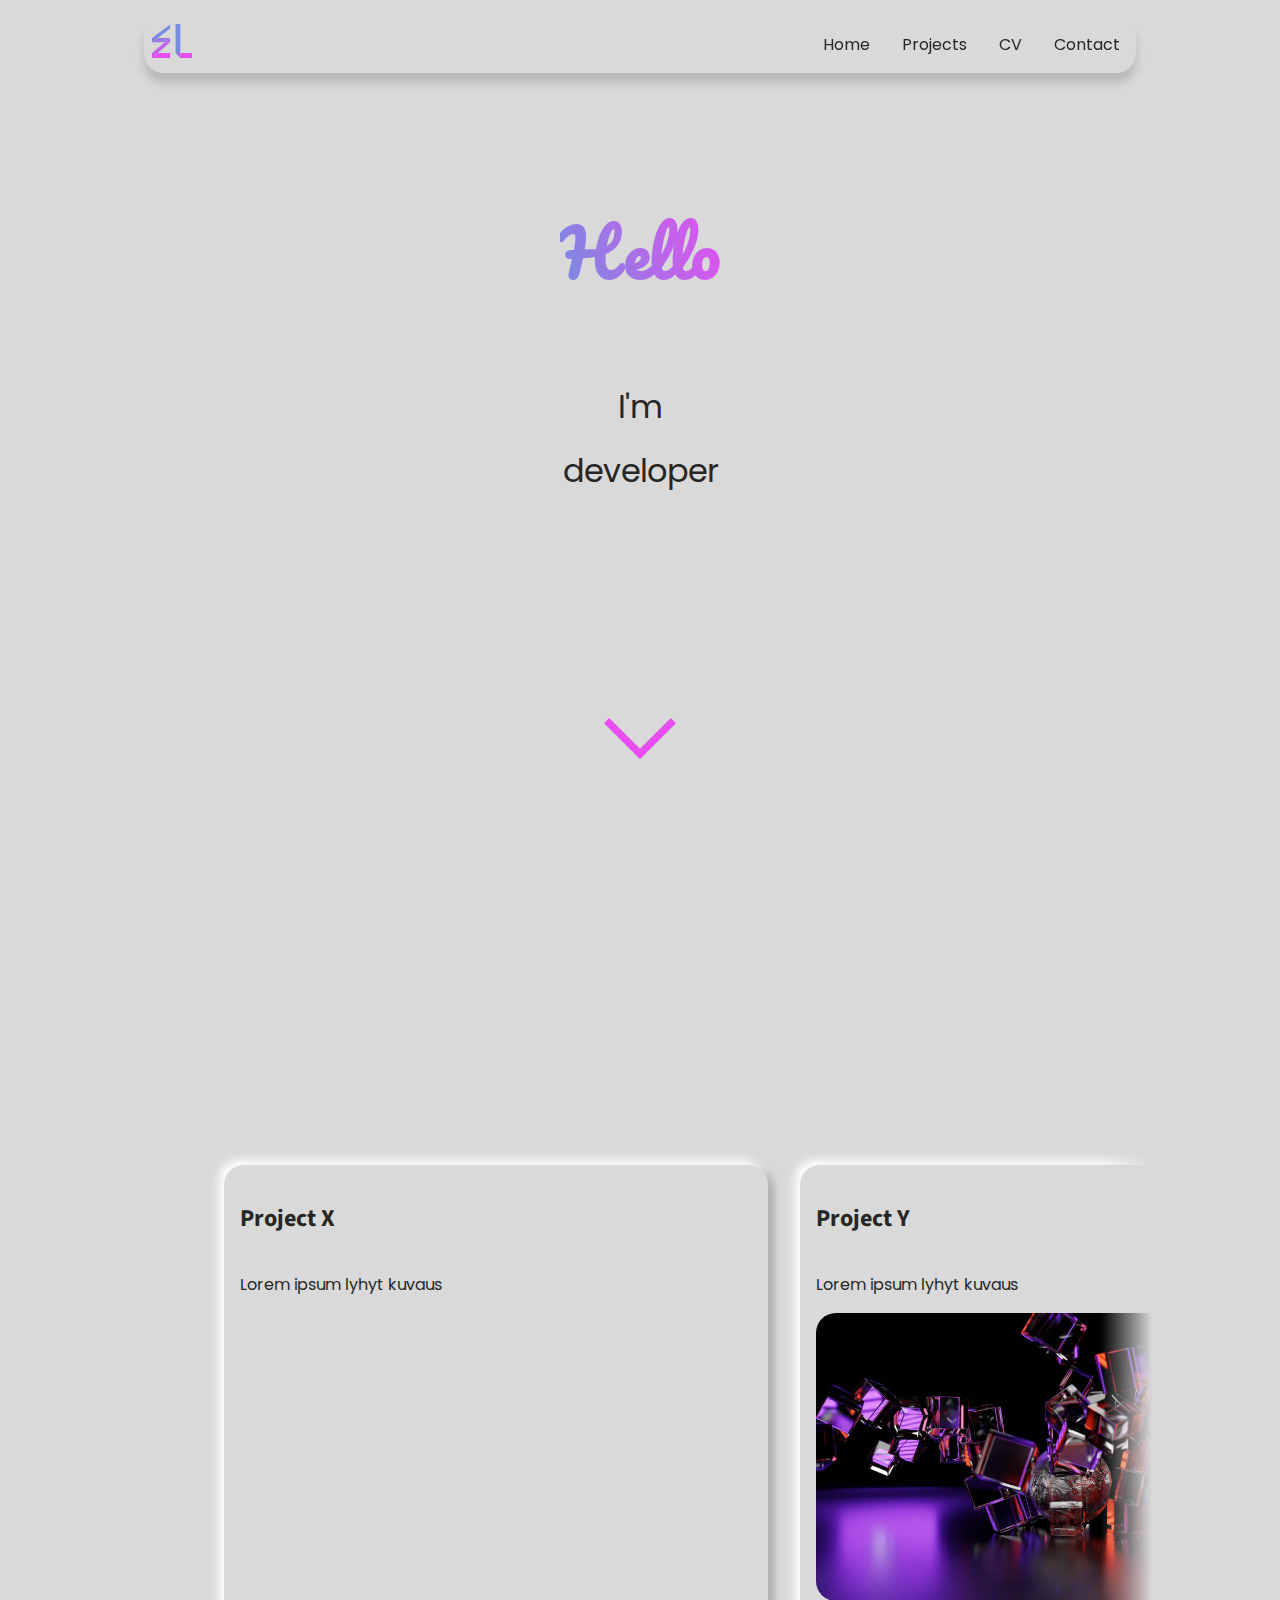
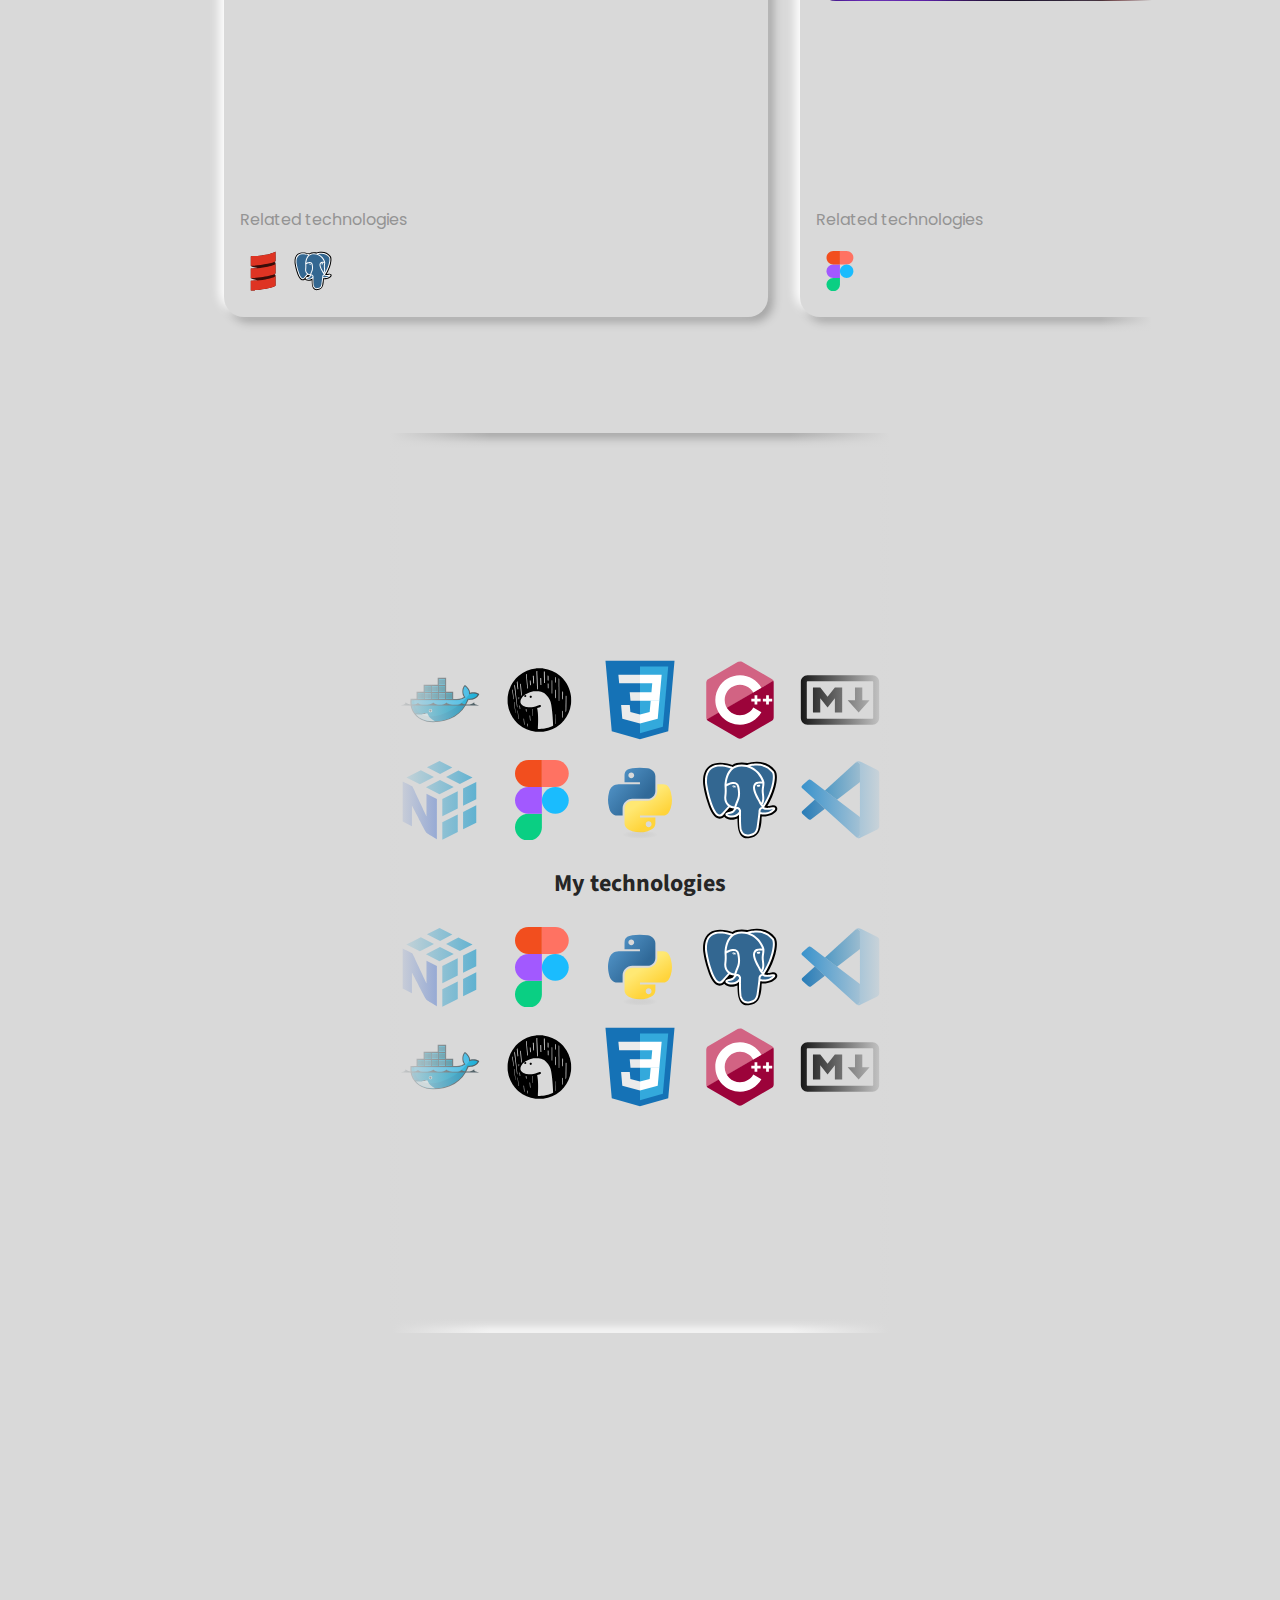
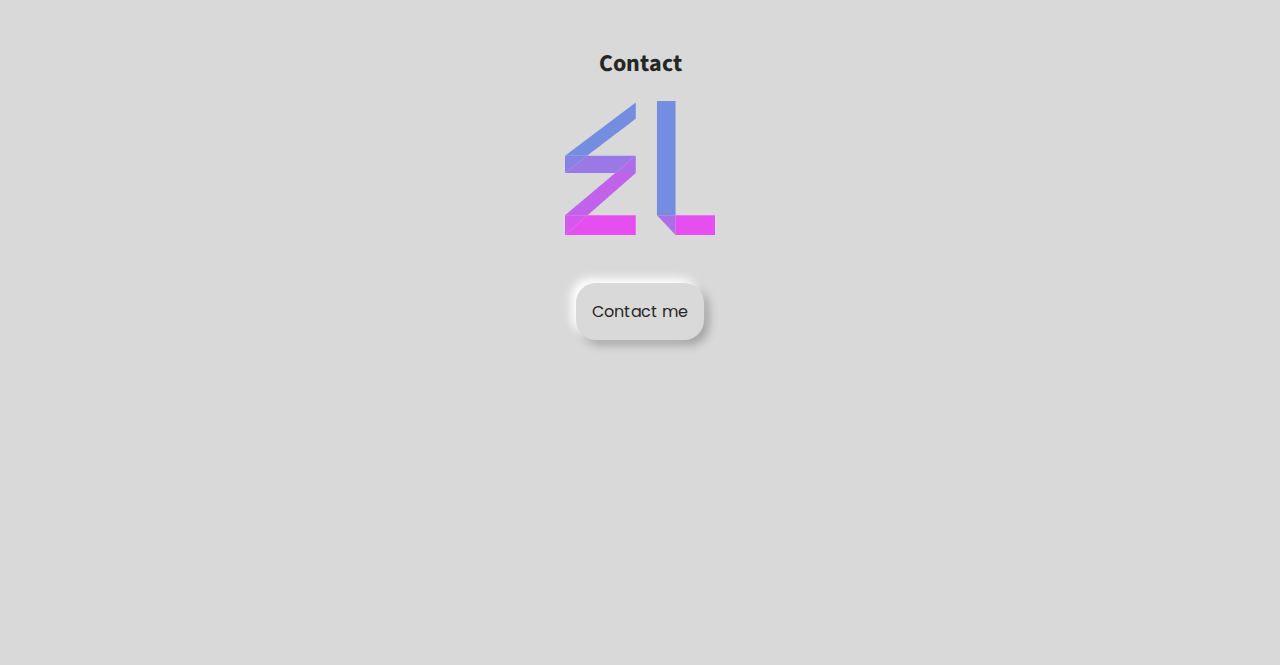
==== index.html @ 7c04a2b1 "Add files via upload" ====
<!DOCTYPE html>
<html lang="en">
<head>
    <meta charset="UTF-8">
    <meta http-equiv="X-UA-Compatible" content="IE=edge">
    <meta name="viewport" content="width=device-width, initial-scale=1.0">
    <title>Eemil Lähteenmäki</title>
    <link rel="stylesheet" href="styles/colors.css">
    <link rel="stylesheet" href="styles/main.css">
    <link rel="stylesheet" href="styles/style.css">
    <script src="index.js"></script>
</head>
<body>
    <div class="content">
        <header>
            <div class="header-items">
                <a href="index.html"><img src="assets/logo.svg" alt="logo" class="logo-small"></a>
                <button id="menu-btn" onclick="toggleMenu()"><img src="assets/hamburger.svg" alt="nav-menu"></button>
            </div>
            <nav id="menu">
                <ul class="nav-list">
                    <li class="nav-item"><a href="index.html">Home</a></li>
                    <li class="nav-item"><a href="projects.html">Projects</a></li>
                    <li class="nav-item"><a href="https://www.youtube.com/watch?v=dQw4w9WgXcQ">CV</a></li>
                    <li class="nav-item"><a href="contact.html">Contact</a></li>
                </ul>
            </nav>
        </header>
        <section class="landing-screen">
            <h1 class="script">Hello</h1>
            <p class="me">I'm</p>
            <div class="tagline-wrapper">
                <ul>
                    <li class="adjetive-list">developer</li>
                    <li class="adjetive-list">designer</li>
                    <li class="adjetive-list">coffee lover</li>
                    <li class="adjetive-list">enthusiast</li>
                    <li class="adjetive-list">roboticist</li>
                    <li class="adjetive-list">3D-artist</li>
                    <li class="adjetive-list">learner</li>
                    <li class="adjetive-list">adventurer</li>
                    <li class="adjetive-list">explorer</li>
                    <li class="adjetive-list">tinkerer</li>
                    <li class="adjetive-list">maker</li>
                    <li class="adjetive-list">thrill-seeker</li>
                    <li class="adjetive-list">programmer</li>
                    <li class="adjetive-list">kinda tired</li>
                    <li class="adjetive-list">jobless</li>
                    <li class="adjetive-list">Eemil</li>
                </ul>
            </div>
            <a href="#projects" class="scroll-hint">
                <img src="assets/scroll_hint.svg" alt="scroll">
            </a>
        </section>
        <section class="projects" id="projects">
            <div class="card-container">
                <a class="card" href="projects.html#projectX">
                    <h2 class="project-header">Project X</h2>
                    <p class="project-desc">Lorem ipsum lyhyt kuvaus</p>
                    <div class="related-tech">
                        <p>Related technologies</p>
                        <div class="tech-logos">
                            <img src="assets/technology_logos/scala-original.svg" alt="scala" class="related-tech-logo">
                            <img src="assets/technology_logos/postgresql-original.svg" alt="postgres" class="related-tech-logo">
                        </div>
                    </div>
                </a>
                <a class="card" href="projects.html#projectY">
                    <h2 class="project-header">Project Y</h2>
                    <p class="project-desc">Lorem ipsum lyhyt kuvaus</p>
                    <img src="assets/project_images/0159.webp" alt="project Y" class="project-img">
                    <div class="related-tech">
                        <p>Related technologies</p>
                        <div class="tech-logos">
                            <img src="assets/technology_logos/figma-original.svg" alt="figma" class="related-tech-logo">
                        </div>
                    </div>
                </a>
                <div class="project-link-container">
                    <a href="projects.html" class="project-link">
                        <p>See all my projects</p>
                        <img src="assets/scroll_hint.svg" alt="scroll" id="projects-arrow">
                    </a>
                </div>
            </div>
        </section>
        <section class="technologies">
                <div class="logo-row odd">
                    <img src="assets/technology_logos/typescript-original.svg" alt="typescript" class="logo">
                    <img src="assets/technology_logos/c-original.svg" alt="c" class="logo">
                    <img src="assets/technology_logos/scala-original.svg" alt="scala" class="logo">
                    <img src="assets/technology_logos/blender-original.svg" alt="blender 3d" class="logo">
                    <img src="assets/technology_logos/nodejs-original.svg" alt="nodejs" class="logo">
    
                    <img src="assets/technology_logos/docker-original.svg" alt="docker" class="logo">
                    <img src="assets/technology_logos/denojs-original.svg" alt="deno" class="logo">
                    <img src="assets/technology_logos/css3-original.svg" alt="css" class="logo">
                    <img src="assets/technology_logos/cplusplus-original.svg" alt="c++" class="logo">
                    <img src="assets/technology_logos/markdown-original.svg" alt="markdown" class="logo">
    
                    <img src="assets/technology_logos/typescript-original.svg" alt="typescript" class="logo">
                    <img src="assets/technology_logos/c-original.svg" alt="c" class="logo">
                    <img src="assets/technology_logos/scala-original.svg" alt="scala" class="logo">
                    <img src="assets/technology_logos/blender-original.svg" alt="blender 3d" class="logo">
                    <img src="assets/technology_logos/nodejs-original.svg" alt="nodejs" class="logo">
    
                    <img src="assets/technology_logos/docker-original.svg" alt="docker" class="logo">
                    <img src="assets/technology_logos/denojs-original.svg" alt="deno" class="logo">
                    <img src="assets/technology_logos/css3-original.svg" alt="css" class="logo">
                    <img src="assets/technology_logos/cplusplus-original.svg" alt="c++" class="logo">
                    <img src="assets/technology_logos/markdown-original.svg" alt="markdown" class="logo">
                </div>
                <div class="logo-row even">
                    <img src="assets/technology_logos/numpy-original.svg" alt="numpy" class="logo">
                    <img src="assets/technology_logos/figma-original.svg" alt="figma" class="logo">
                    <img src="assets/technology_logos/python-original.svg" alt="python" class="logo">
                    <img src="assets/technology_logos/postgresql-original.svg" alt="postgres" class="logo">
                    <img src="assets/technology_logos/vscode-original.svg" alt="postgres" class="logo">
    
                    <img src="assets/technology_logos/magento-original.svg" alt="magento" class="logo">
                    <img src="assets/technology_logos/javascript-original.svg" alt="javascript" class="logo">
                    <img src="assets/technology_logos/intellij-original.svg" alt="intellij" class="logo">
                    <img src="assets/technology_logos/html5-original.svg" alt="html5" class="logo">
                    <img src="assets/technology_logos/github-original.svg" alt="github" class="logo">
    
                    <img src="assets/technology_logos/numpy-original.svg" alt="numpy" class="logo">
                    <img src="assets/technology_logos/figma-original.svg" alt="figma" class="logo">
                    <img src="assets/technology_logos/python-original.svg" alt="python" class="logo">
                    <img src="assets/technology_logos/postgresql-original.svg" alt="postgres" class="logo">
                    <img src="assets/technology_logos/vscode-original.svg" alt="postgres" class="logo">
                </div>
                <h2 class="my-tech">My technologies</h2>
                <div class="logo-row odd">
                    <img src="assets/technology_logos/magento-original.svg" alt="magento" class="logo">
                    <img src="assets/technology_logos/javascript-original.svg" alt="javascript" class="logo">
                    <img src="assets/technology_logos/intellij-original.svg" alt="intellij" class="logo">
                    <img src="assets/technology_logos/html5-original.svg" alt="html5" class="logo">
                    <img src="assets/technology_logos/github-original.svg" alt="github" class="logo">
    
                    <img src="assets/technology_logos/numpy-original.svg" alt="numpy" class="logo">
                    <img src="assets/technology_logos/figma-original.svg" alt="figma" class="logo">
                    <img src="assets/technology_logos/python-original.svg" alt="python" class="logo">
                    <img src="assets/technology_logos/postgresql-original.svg" alt="postgres" class="logo">
                    <img src="assets/technology_logos/vscode-original.svg" alt="postgres" class="logo">
    
                    <img src="assets/technology_logos/magento-original.svg" alt="magento" class="logo">
                    <img src="assets/technology_logos/javascript-original.svg" alt="javascript" class="logo">
                    <img src="assets/technology_logos/intellij-original.svg" alt="intellij" class="logo">
                    <img src="assets/technology_logos/html5-original.svg" alt="html5" class="logo">
                    <img src="assets/technology_logos/github-original.svg" alt="github" class="logo">
    
                    <img src="assets/technology_logos/numpy-original.svg" alt="numpy" class="logo">
                    <img src="assets/technology_logos/figma-original.svg" alt="figma" class="logo">
                    <img src="assets/technology_logos/python-original.svg" alt="python" class="logo">
                    <img src="assets/technology_logos/postgresql-original.svg" alt="postgres" class="logo">
                    <img src="assets/technology_logos/vscode-original.svg" alt="postgres" class="logo">
                </div>
                <div class="logo-row even">
                    <img src="assets/technology_logos/docker-original.svg" alt="docker" class="logo">
                    <img src="assets/technology_logos/denojs-original.svg" alt="deno" class="logo">
                    <img src="assets/technology_logos/css3-original.svg" alt="css" class="logo">
                    <img src="assets/technology_logos/cplusplus-original.svg" alt="c++" class="logo">
                    <img src="assets/technology_logos/markdown-original.svg" alt="markdown" class="logo">
    
                    <img src="assets/technology_logos/typescript-original.svg" alt="typescript" class="logo">
                    <img src="assets/technology_logos/c-original.svg" alt="c" class="logo">
                    <img src="assets/technology_logos/scala-original.svg" alt="scala" class="logo">
                    <img src="assets/technology_logos/blender-original.svg" alt="blender 3d" class="logo">
                    <img src="assets/technology_logos/nodejs-original.svg" alt="nodejs" class="logo">
                    
                    <img src="assets/technology_logos/docker-original.svg" alt="docker" class="logo">
                    <img src="assets/technology_logos/denojs-original.svg" alt="deno" class="logo">
                    <img src="assets/technology_logos/css3-original.svg" alt="css" class="logo">
                    <img src="assets/technology_logos/cplusplus-original.svg" alt="c++" class="logo">
                    <img src="assets/technology_logos/markdown-original.svg" alt="markdown" class="logo">
                </div>
        </section>
        <section class="contact">
            <h2>Contact</h2>
            <svg fill="none" xmlns="http://www.w3.org/2000/svg" class="logo-large">
                <g id="e_letter">
                    <g id="logo_group_1">
                        <path d="M70.7682 1.5642L0 54.7471H22.2049C45.758 36.6368 70.7682 17.7276 70.7682 17.7276V1.5642Z" fill="#758DE1"/>
                        <path d="M0 54.7471V71.9533C6.57244 66.8032 14.3067 60.82 22.2049 54.7471H0Z" fill="#8782E3"/>
                    </g>
                    <g id="logo_group_2">
                        <path d="M22.2049 54.7471C14.3067 60.82 6.57244 66.8032 0 71.9533H50.2827L70.7682 54.7471H22.2049Z" fill="#9A78E5"/>
                        <path d="M70.7682 71.9533V54.7471L50.2827 71.9533H70.7682Z" fill="#AD6DE8"/>
                    </g>
                    <g id="logo_group_3">
                        <path d="M70.7682 71.9533H50.2827L0 114.187H22.5983L70.7682 71.9533Z" fill="#C063EA"/>
                        <path d="M0 114.187V134L22.5983 114.187H0Z" fill="#D358EC"/>
                    </g>
                    <g id="logo_group_4">
                        <path d="M0 134H70.7682V114.187H22.5983L0 134Z" fill="#E64EEF"/>
                    </g>
                </g>
                <g id="l_letter">
                    <g id="logo_group_5">
                        <path d="M91.947 0V114.187H110.543V0H91.947Z" fill="#758DE1"/>
                    </g>
                    <g id="logo_group_6">
                        <path d="M156 134V114.187H110.543V134H156Z" fill="#E64EEF"/>
                        <path d="M110.543 114.187H91.947L110.543 134V114.187Z" fill="#AD6DE8"/>
                    </g>
                </g>
            </svg>                
            <a href="contact.html" class="contact-btn">Contact me</a>
        </section>
    </div>
</body>
</html>
---- styles/colors.css ----
:root {
    --background-color: #d9d9d9;
    --text-color: #262626;
    --highlight-color: #eee;
    --gray: #949494;
    --primary-color: #e64eef;
    --secondary-color: #758de1;
    --border-radius: 20px;
    --img-brightness: 100%;
    --light-shadow: rgba(255, 255, 255, 1);
    --dark-shadow: rgba(0, 0, 0, 0.25);
}

@media (prefers-color-scheme: dark) {
    :root {
        --background-color: #262626;
        --text-color: #d9d9d9;
        --highlight-color: #232323;
        --gray: #4b4b4b;
        --img-brightness: 80%;
        --light-shadow: rgba(71, 71, 71, 0.25);
    }
}
---- styles/main.css ----
@import url('https://fonts.googleapis.com/css2?family=Pacifico&family=Poppins&family=Source+Sans+3&display=swap');
/* @import url(styles/colors.css); */

html {
    scroll-behavior: smooth;
    font-family: 'Poppins', sans-serif;
}

body {
    background-color: var(--background-color);
    color: var(--text-color);
    font-size: 16px;
    overflow-x: hidden;
    margin: 0;
    box-sizing: border-box;
}

h1, h2 {
    font-family: 'Source Sans 3', sans-serif;
}

a {
    text-decoration: none;
    color: var(--text-color);
}

header ul {
    list-style: none;
}

header {
    background-color: var(--background-color);
    position: sticky;
    top: 1rem;
    margin: 1rem;
    z-index: 2;
    border-radius: var(--border-radius);
    box-shadow: 0px 10px 10px 0px rgb(0, 0, 0, 0.15);
}

.header-items {
    display: flex;
    flex-direction: row;
    justify-content: space-between;
    padding: 0.5rem;
    margin: 0;
}

.nav-list {
    text-align: right;
    padding: 2rem;
}

.nav-item {
    margin: 1rem;
    color: var(--text-color);
}
.nav-item a {
    position: relative;
}

.nav-item a::after {
    content: '';
    width: 0;
    background-color: var(--text-color);
    height: 2px;
    position: absolute;
    bottom: 0;
    left: 50%;
    transition: all 0.2s ease;
}

.nav-item a:hover::after {
    width: 100%;
    left: 0;
}

nav {
    display: none;
}

.visible {
    display: block;
}

button {
    background-color: var(--bg-color);
    border: none;
}

.logo-small {
    width: 40px;
}

.card-container {
    display: flex;
    padding: 1rem;
}

.card {
    margin: 1rem;
    padding: 1rem;
    display: flex;
    flex-direction: column;
    border-radius: var(--border-radius);
    background-color: var(--background-color);
    box-shadow: -5px -5px 10px var(--light-shadow), 5px 5px 10px var(--dark-shadow);
    transition: all 0.5s ease;
}

.card:hover {
    transform: scale(1.05);
}

@media only screen and (min-width: 800px) {
    .content {
        width: 80%;
        margin: auto;
    }
    
    #menu-btn {
        display: none;
    }

    nav {
        display: block;
        margin-left: auto;
    }

    .nav-list {
        display: flex;
        margin: 0;
        padding: 0;
    }

    header {
        display: flex;
    }
}
---- styles/style.css ----
@import url(styles/main.css);

:root {
    --skills-text-height: calc(100% / 16);
    --skills-text-size: 2rem;
}

.content {
    position: relative;
}

section {
    margin: 1rem 0 1rem 0;
    min-height: 100vh;
}

.landing-screen {
    display: flex;
    flex-direction: column;
    align-items: center;
    margin: 5rem 0 4rem 0;
    text-align: center;
}

.script {
    font-size: 4rem;
    font-family: 'Pacifico', sans-serif;
    background: linear-gradient(
        245.05deg,
        var(--primary-color) 2.97%,
        var(--secondary-color) 97.45%
    );
    -webkit-background-clip: text;
    -webkit-text-fill-color: transparent;
    background-clip: text;
}

.tagline-wrapper {
    position: relative;
}

.me {
    font-size: var(--skills-text-size);
    margin-bottom: 0;
}
  
.tagline-wrapper ul {
    position: absolute;
    top: 0;
    left: 50%;
    transform: translateX(-50%);
    padding: 0;
    list-style: none;
    clip-path: polygon(0 0, 100% 0, 100% 6.25%, 0 6.25%);
    animation: skills 3s ease 2s forwards;
}
  
.tagline-wrapper ul li {
    font-size: var(--skills-text-size);
}
  

/* will probably break if you change the variables despite my best efforts :( */
@keyframes skills {
    0% {
        top: 0;
        clip-path: polygon(0 0, 100% 0, 100% var(--skills-text-height), 0 var(--skills-text-height));
    }
    100% {
        top: calc(var(--skills-text-size) * -22.65);
        clip-path: polygon(0 calc(100% - var(--skills-text-height)), 100% calc(100% - var(--skills-text-height)), 100% 100%, 0 100%);
    }
}
  
.scroll-hint {
    margin: auto;
    width: 6rem;
}

.card-container {
    align-items: center;
    overflow-x: scroll;
}

.card-container::-webkit-scrollbar {
    display: none;
}

.card {
    min-height: 60vh;
    min-width: 60vw;
}

.project-img {
    width: 100%;
    border-radius: var(--border-radius);
}

.related-tech-logo {
    width: 40px;
    margin: 3px;
    filter: brightness(var(--img-brightness));
}

.related-tech {
    margin-top: auto;
    color: var(--gray);
}

.project-link {
    background-color: var(--background-color);
    position: relative;
    margin: 1rem;
    padding: 3rem;
    border-radius: 50%;
    display: flex;
    text-align: center;
    align-items: center;
    width: 6rem;
    height: 6rem;
    transition: all 0.5s ease;
}

.project-link::before, .project-link::after {
    content: '';
    position: absolute;
    z-index: 1;
    top: 0;
    left: 0;
    width: 100%;
    height: 100%;
    border-radius: 50%;
    box-shadow: -5px -5px 10px var(--light-shadow), 5px 5px 10px var(--dark-shadow);
    opacity: 1;
    transition: opacity 0.5s ease; 
}

.project-link::after {
    box-shadow: inset -5px -5px 10px var(--light-shadow), inset 5px 5px 10px var(--dark-shadow);
    opacity: 0;
}

.project-link:hover {
    transform: scale(0.95);
}

.project-link:hover::after {
    opacity: 1;
}

.project-link:hover::before {
    opacity: 0;
}

#projects-arrow {
    width: 70px;
    transform: rotate(-90deg);
}

.logo {
    width: 5rem;
    margin: 10px;
    filter: brightness(var(--img-brightness)), drop-shadow(5px 5px 10px rgba(0, 0, 0, 0.25));
}

.logo-row {
    display: flex;
}

.logo-row.even {
    animation: logos_even 120s linear infinite;
}

.logo-row.odd {
    animation: logos_odd 120s linear infinite;
}

@keyframes logos_even {
    from { transform: translateX(0); }
    to { transform: translateX(67%); }
}

@keyframes logos_odd {
    from { transform: translateX(12.5%); }
    to { transform: translateX(62.5%); }
}

@media (prefers-reduced-motion: reduce) {
    .logo-row {
      animation-play-state: paused;
    }
}


.technologies {
    box-shadow: inset 0px 5px 10px var(--dark-shadow), inset 0px -5px 10px var(--light-shadow);
    display: flex;
    flex-direction: column;
    align-items: flex-end;
    justify-content: center;
    position: relative;
    max-width: 500px;
    overflow-x: hidden;
    margin: auto;
}

.technologies::after, .content::after {
    content: '';
    position: absolute;
    top: 0;
    left: 0;
    width: 100%;
    height: 100%;
    z-index: 1;
    pointer-events: none;
    background: linear-gradient(90deg, var(--background-color) 0%, rgba(0, 0, 0 ,0) 5%, rgba(0, 0, 0, 0) 95%, var(--background-color) 100%);
}

.technologies::after {
    background: linear-gradient(90deg, var(--background-color) 0%, rgba(0, 0, 0 ,0) 20%, rgba(0, 0, 0, 0) 80%, var(--background-color) 100%);
}

.technologies h2 {
    margin: 1rem auto;
}

.contact {
    display: flex;
    flex-direction: column;
    align-items: center;
    justify-content: center;
}

.contact-btn {
    background-color: var(--background-color);
    padding: 1rem;
    margin: 2rem;
    border-radius: var(--border-radius);
    position: relative;
    transition: all 0.5s ease;
}

.contact-btn::before, .contact-btn::after {
    content: '';
    z-index: 1;
    position: absolute;
    top: 0;
    left: 0;
    width: 100%;
    height: 100%;
    opacity: 1;
    border-radius: var(--border-radius);
    box-shadow: -5px -5px 10px var(--light-shadow), 5px 5px 10px var(--dark-shadow);
    transition: opacity 0.5s ease;
}

.contact-btn::after {
    opacity: 0;
    box-shadow: inset -5px -5px 10px var(--light-shadow), inset 5px 5px 10px var(--dark-shadow);
}

.contact-btn:hover::before {
    opacity: 0;
}

.contact-btn:hover::after {
    opacity: 1;
}

.contact-btn:hover {
    transform: scale(0.95);
}


.logo-large {
    width: 150px;
    height: auto;
}

svg g {
    transform-origin: center;
    transition: all 0.5s ease;
}

.logo-large:hover #logo_group_1 {
    transform: rotate(10deg);
}

.logo-large:hover #logo_group_2 {
    transform: rotate(-5deg) translateY(-5%);
}

.logo-large:hover #logo_group_3 {
    transform: rotate(-45deg) translateY(-5%);
}

.logo-large:hover #logo_group_4 {
    transform: rotate(45deg) translateX(15%);
}

.logo-large:hover #logo_group_5 {
    transform: rotate(-5deg) translateX(10%);
}

.logo-large:hover #logo_group_6 {
    transform: rotate(10deg);
}

@media only screen and (min-width: 460px) {
    .card {
        min-height: 80vh;
        min-width: 40vw;
    }
}

@media only screen and (min-width: 800px) {
    .card-container {
        padding: 2rem 5rem 2rem 5rem;
    }
}
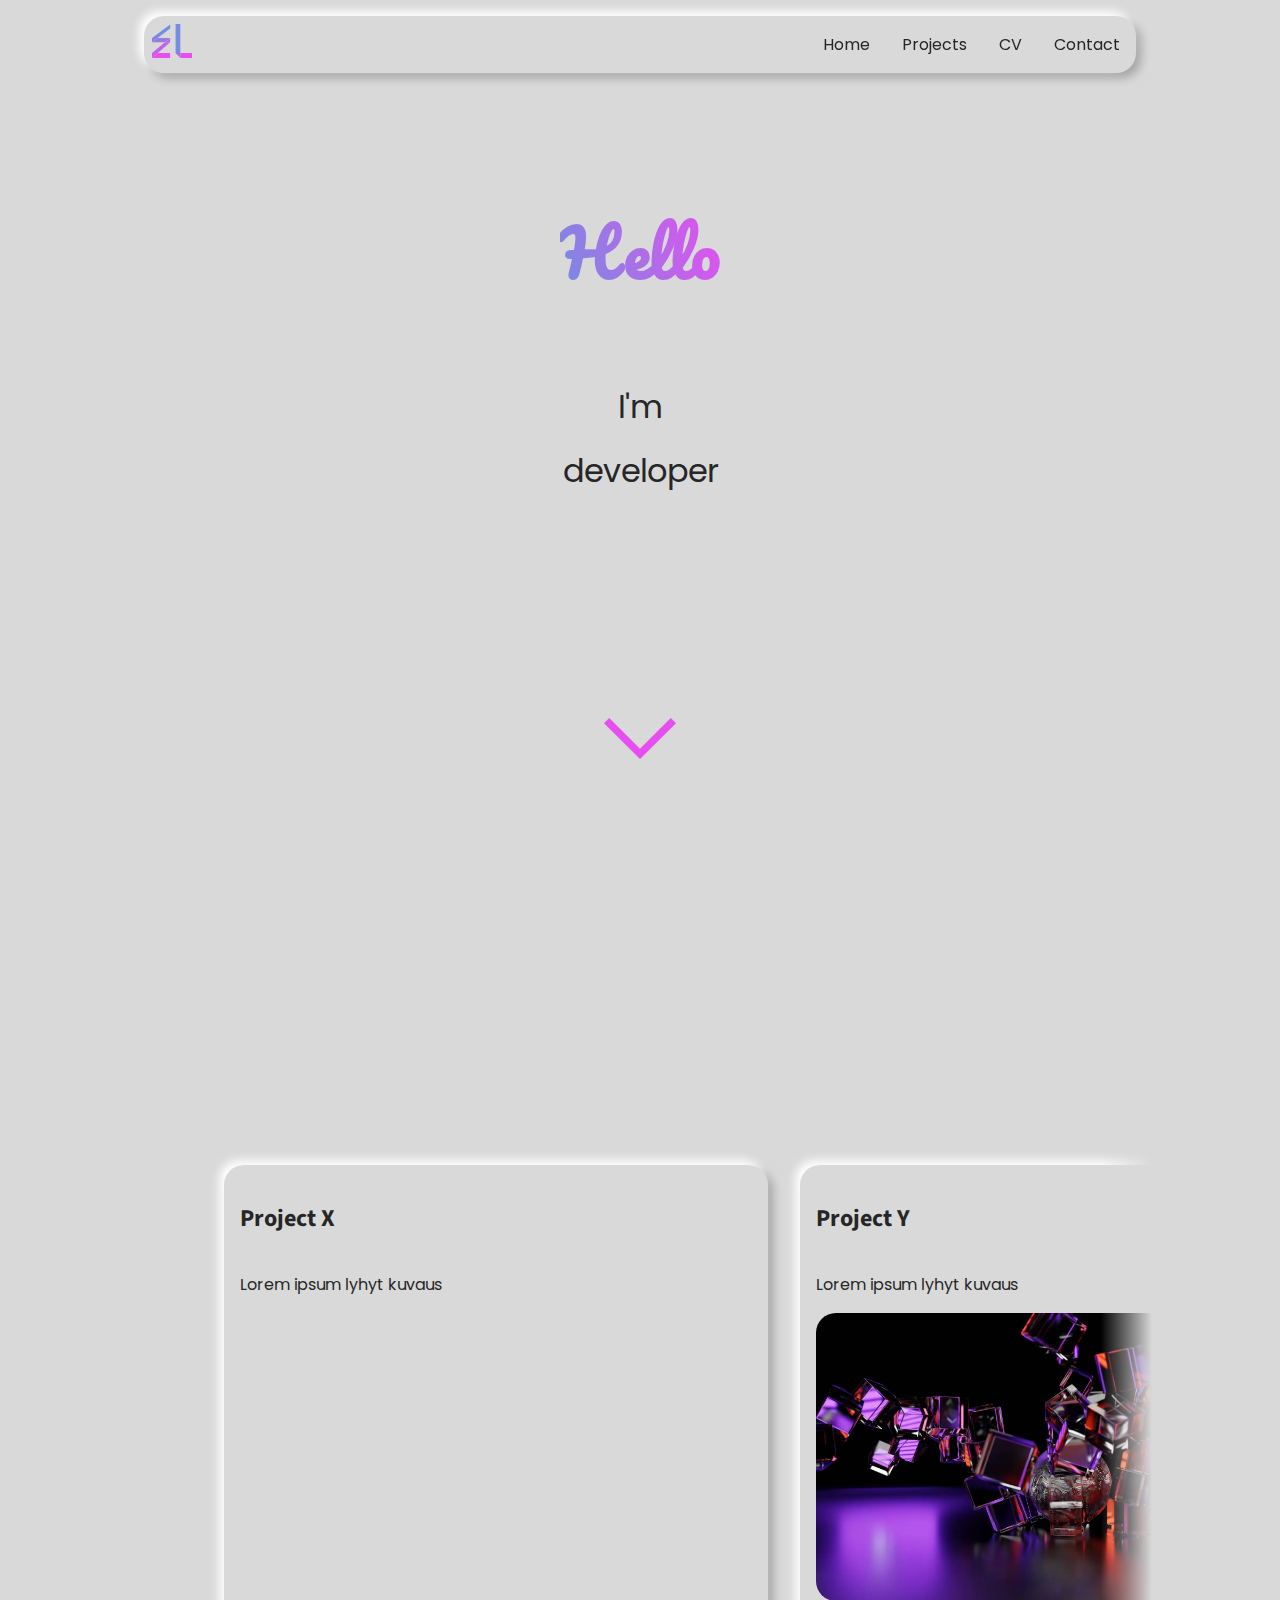
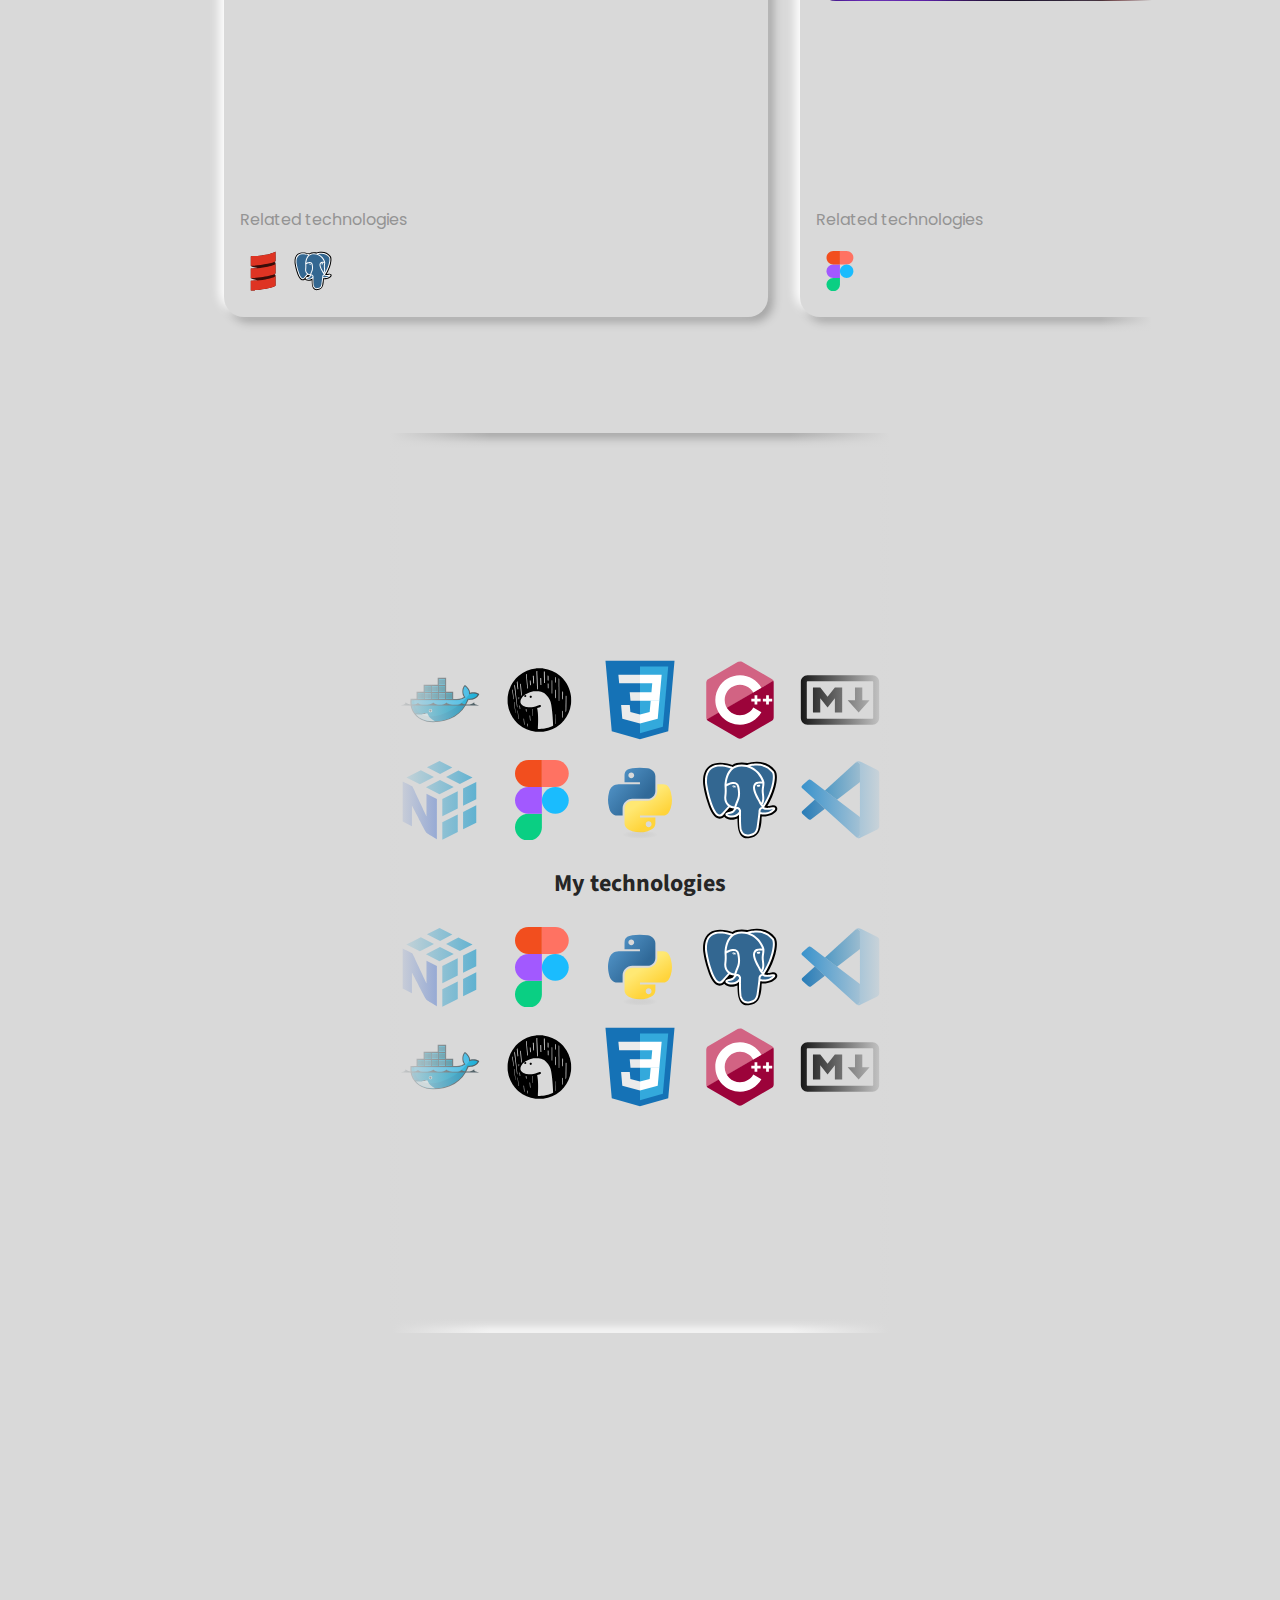
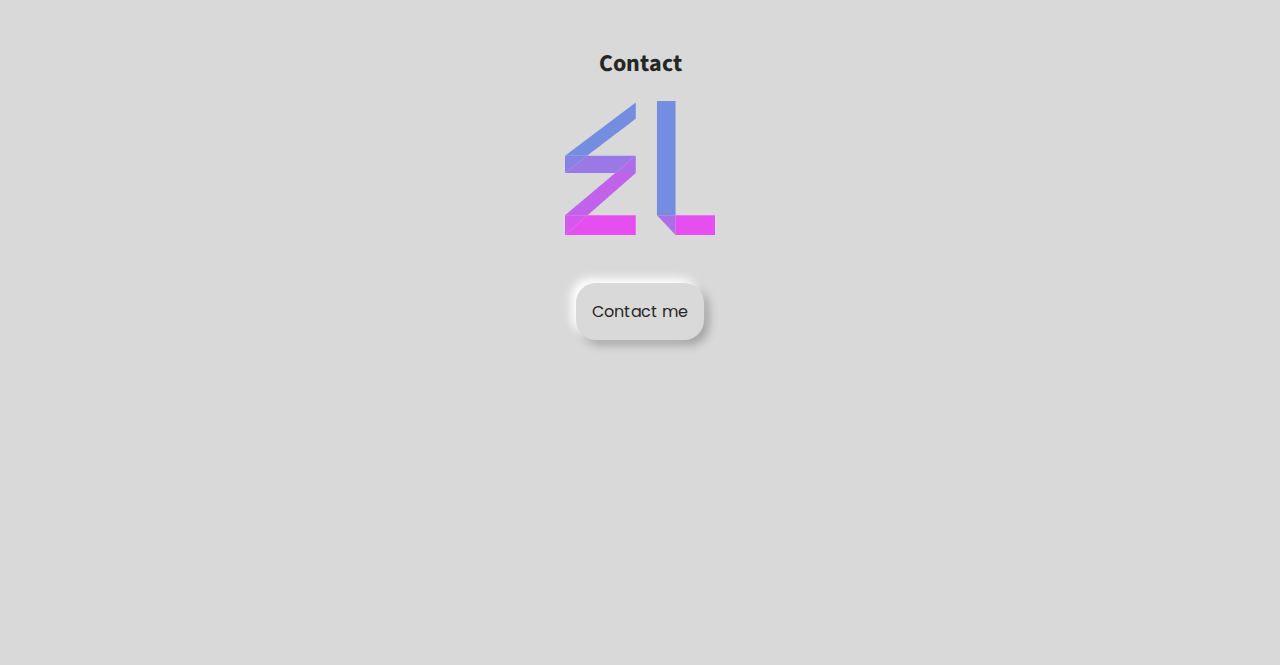
==== commit 20c12573: "Update CV" ====
--- a/index.html
+++ b/index.html
@@ -21,7 +21,7 @@
                 <ul class="nav-list">
                     <li class="nav-item"><a href="index.html">Home</a></li>
                     <li class="nav-item"><a href="projects.html">Projects</a></li>
-                    <li class="nav-item"><a href="https://www.youtube.com/watch?v=dQw4w9WgXcQ">CV</a></li>
+                    <li class="nav-item"><a href="cv.html">CV</a></li>
                     <li class="nav-item"><a href="contact.html">Contact</a></li>
                 </ul>
             </nav>
--- a/styles/main.css
+++ b/styles/main.css
@@ -35,7 +35,7 @@
     margin: 1rem;
     z-index: 2;
     border-radius: var(--border-radius);
-    box-shadow: 0px 10px 10px 0px rgb(0, 0, 0, 0.15);
+    box-shadow: -5px -5px 10px var(--light-shadow), 5px 5px 10px var(--dark-shadow);
 }
 
 .header-items {
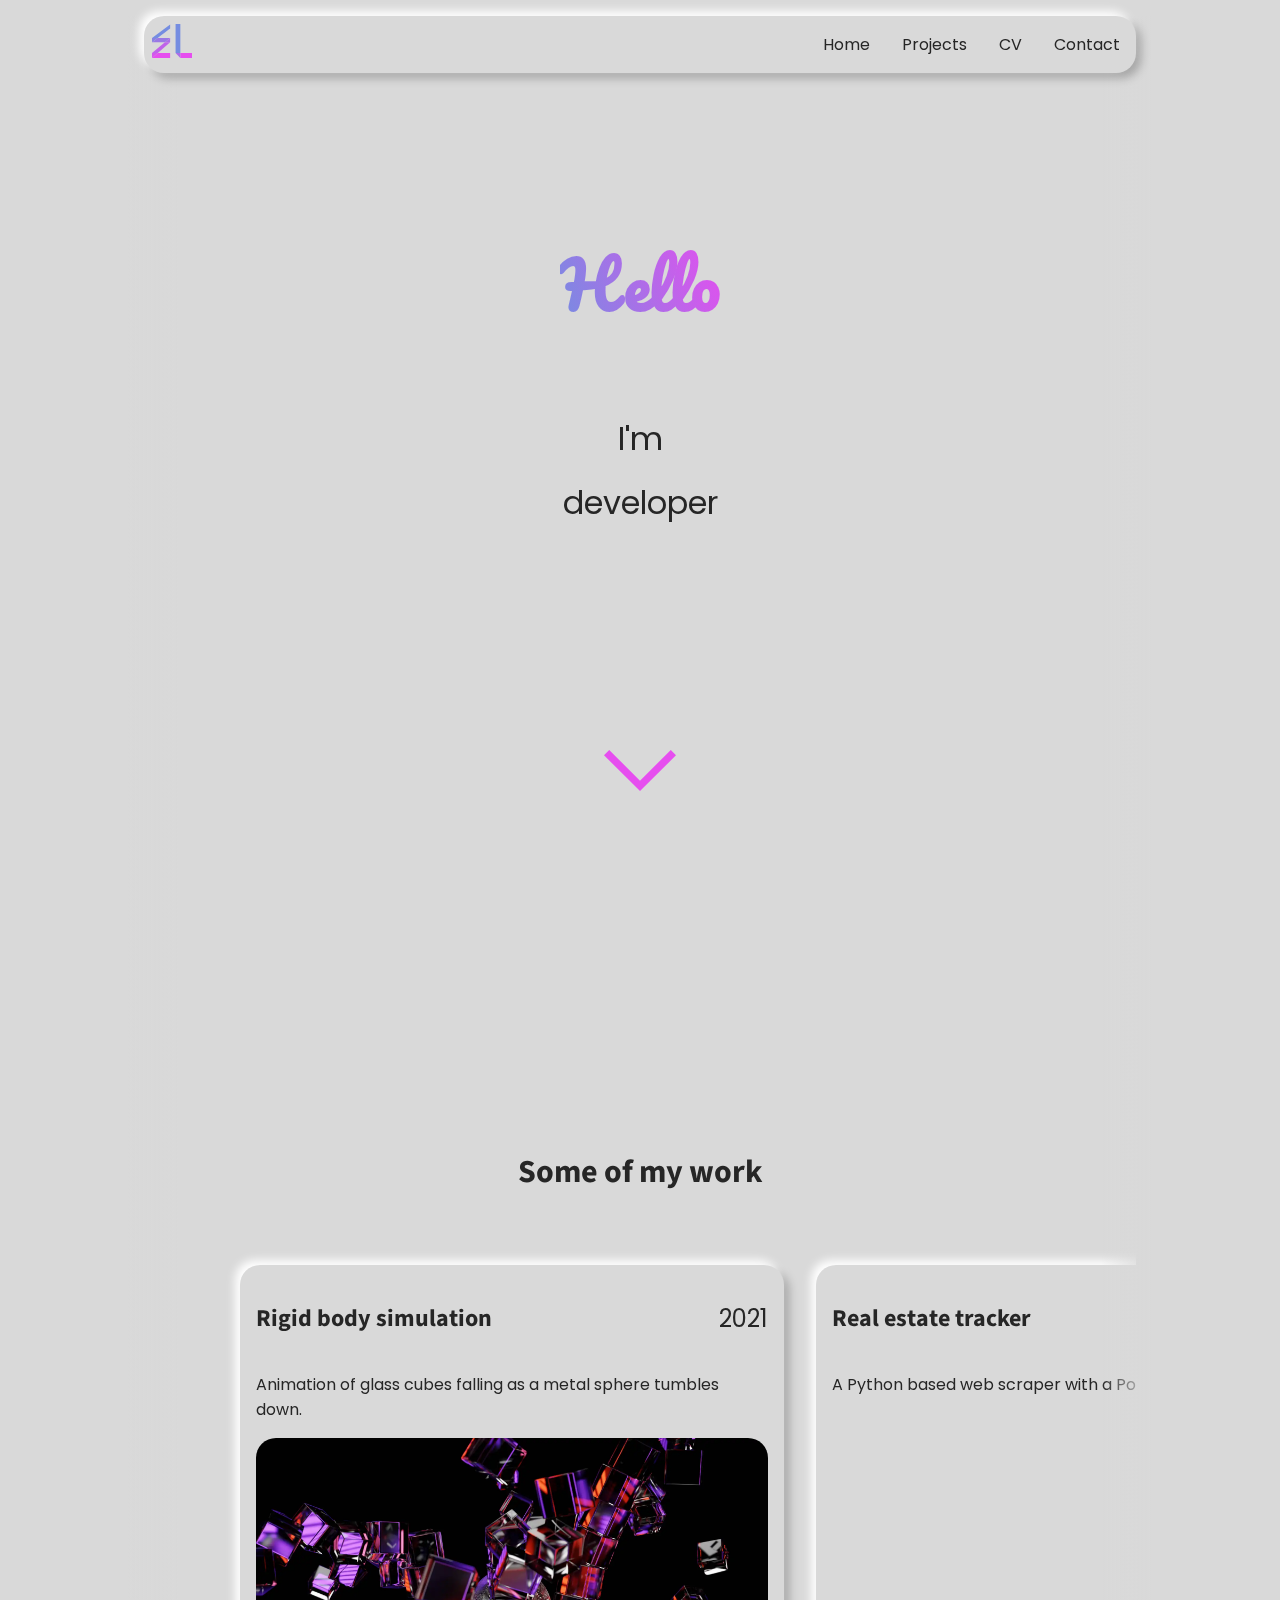
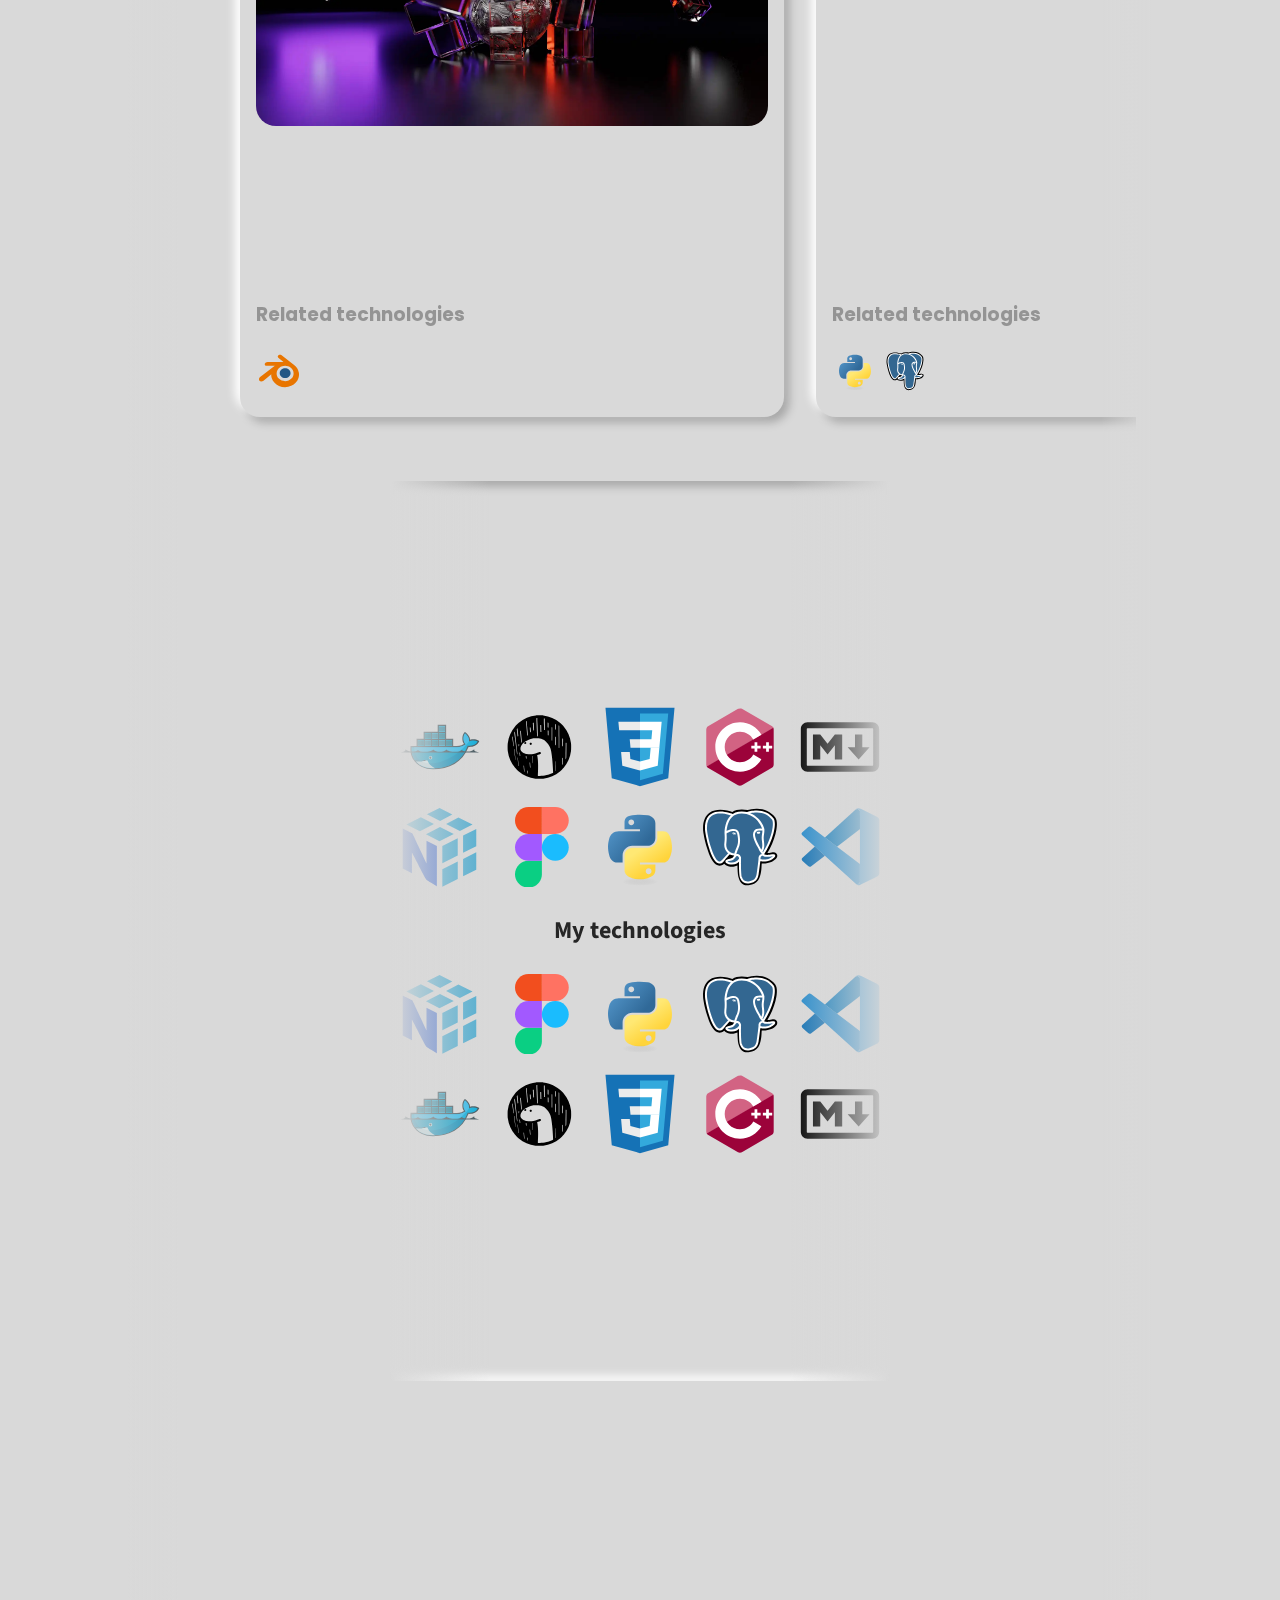
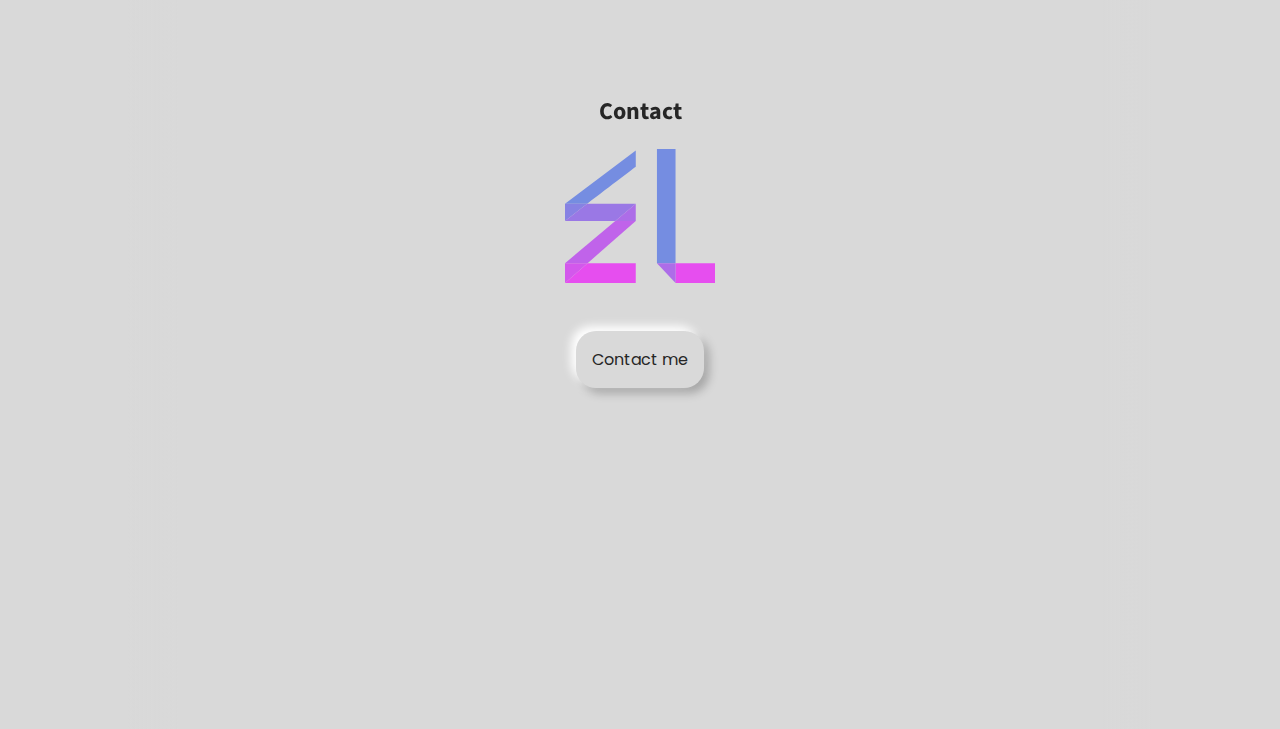
==== commit d29c3543: "Refine details" ====
--- a/index.html
+++ b/index.html
@@ -1,213 +1,582 @@
 <!DOCTYPE html>
 <html lang="en">
-<head>
-    <meta charset="UTF-8">
-    <meta http-equiv="X-UA-Compatible" content="IE=edge">
-    <meta name="viewport" content="width=device-width, initial-scale=1.0">
-    <title>Eemil Lähteenmäki</title>
-    <link rel="stylesheet" href="styles/colors.css">
-    <link rel="stylesheet" href="styles/main.css">
-    <link rel="stylesheet" href="styles/style.css">
-    <script src="index.js"></script>
-</head>
-<body>
-    <div class="content">
-        <header>
-            <div class="header-items">
-                <a href="index.html"><img src="assets/logo.svg" alt="logo" class="logo-small"></a>
-                <button id="menu-btn" onclick="toggleMenu()"><img src="assets/hamburger.svg" alt="nav-menu"></button>
-            </div>
-            <nav id="menu">
-                <ul class="nav-list">
-                    <li class="nav-item"><a href="index.html">Home</a></li>
-                    <li class="nav-item"><a href="projects.html">Projects</a></li>
-                    <li class="nav-item"><a href="cv.html">CV</a></li>
-                    <li class="nav-item"><a href="contact.html">Contact</a></li>
-                </ul>
-            </nav>
-        </header>
-        <section class="landing-screen">
-            <h1 class="script">Hello</h1>
-            <p class="me">I'm</p>
-            <div class="tagline-wrapper">
-                <ul>
-                    <li class="adjetive-list">developer</li>
-                    <li class="adjetive-list">designer</li>
-                    <li class="adjetive-list">coffee lover</li>
-                    <li class="adjetive-list">enthusiast</li>
-                    <li class="adjetive-list">roboticist</li>
-                    <li class="adjetive-list">3D-artist</li>
-                    <li class="adjetive-list">learner</li>
-                    <li class="adjetive-list">adventurer</li>
-                    <li class="adjetive-list">explorer</li>
-                    <li class="adjetive-list">tinkerer</li>
-                    <li class="adjetive-list">maker</li>
-                    <li class="adjetive-list">thrill-seeker</li>
-                    <li class="adjetive-list">programmer</li>
-                    <li class="adjetive-list">kinda tired</li>
-                    <li class="adjetive-list">jobless</li>
-                    <li class="adjetive-list">Eemil</li>
-                </ul>
-            </div>
-            <a href="#projects" class="scroll-hint">
-                <img src="assets/scroll_hint.svg" alt="scroll">
-            </a>
-        </section>
-        <section class="projects" id="projects">
-            <div class="card-container">
-                <a class="card" href="projects.html#projectX">
-                    <h2 class="project-header">Project X</h2>
-                    <p class="project-desc">Lorem ipsum lyhyt kuvaus</p>
-                    <div class="related-tech">
-                        <p>Related technologies</p>
-                        <div class="tech-logos">
-                            <img src="assets/technology_logos/scala-original.svg" alt="scala" class="related-tech-logo">
-                            <img src="assets/technology_logos/postgresql-original.svg" alt="postgres" class="related-tech-logo">
-                        </div>
-                    </div>
-                </a>
-                <a class="card" href="projects.html#projectY">
-                    <h2 class="project-header">Project Y</h2>
-                    <p class="project-desc">Lorem ipsum lyhyt kuvaus</p>
-                    <img src="assets/project_images/0159.webp" alt="project Y" class="project-img">
-                    <div class="related-tech">
-                        <p>Related technologies</p>
-                        <div class="tech-logos">
-                            <img src="assets/technology_logos/figma-original.svg" alt="figma" class="related-tech-logo">
-                        </div>
-                    </div>
-                </a>
-                <div class="project-link-container">
-                    <a href="projects.html" class="project-link">
-                        <p>See all my projects</p>
-                        <img src="assets/scroll_hint.svg" alt="scroll" id="projects-arrow">
-                    </a>
-                </div>
-            </div>
-        </section>
-        <section class="technologies">
-                <div class="logo-row odd">
-                    <img src="assets/technology_logos/typescript-original.svg" alt="typescript" class="logo">
-                    <img src="assets/technology_logos/c-original.svg" alt="c" class="logo">
-                    <img src="assets/technology_logos/scala-original.svg" alt="scala" class="logo">
-                    <img src="assets/technology_logos/blender-original.svg" alt="blender 3d" class="logo">
-                    <img src="assets/technology_logos/nodejs-original.svg" alt="nodejs" class="logo">
-    
-                    <img src="assets/technology_logos/docker-original.svg" alt="docker" class="logo">
-                    <img src="assets/technology_logos/denojs-original.svg" alt="deno" class="logo">
-                    <img src="assets/technology_logos/css3-original.svg" alt="css" class="logo">
-                    <img src="assets/technology_logos/cplusplus-original.svg" alt="c++" class="logo">
-                    <img src="assets/technology_logos/markdown-original.svg" alt="markdown" class="logo">
-    
-                    <img src="assets/technology_logos/typescript-original.svg" alt="typescript" class="logo">
-                    <img src="assets/technology_logos/c-original.svg" alt="c" class="logo">
-                    <img src="assets/technology_logos/scala-original.svg" alt="scala" class="logo">
-                    <img src="assets/technology_logos/blender-original.svg" alt="blender 3d" class="logo">
-                    <img src="assets/technology_logos/nodejs-original.svg" alt="nodejs" class="logo">
-    
-                    <img src="assets/technology_logos/docker-original.svg" alt="docker" class="logo">
-                    <img src="assets/technology_logos/denojs-original.svg" alt="deno" class="logo">
-                    <img src="assets/technology_logos/css3-original.svg" alt="css" class="logo">
-                    <img src="assets/technology_logos/cplusplus-original.svg" alt="c++" class="logo">
-                    <img src="assets/technology_logos/markdown-original.svg" alt="markdown" class="logo">
-                </div>
-                <div class="logo-row even">
-                    <img src="assets/technology_logos/numpy-original.svg" alt="numpy" class="logo">
-                    <img src="assets/technology_logos/figma-original.svg" alt="figma" class="logo">
-                    <img src="assets/technology_logos/python-original.svg" alt="python" class="logo">
-                    <img src="assets/technology_logos/postgresql-original.svg" alt="postgres" class="logo">
-                    <img src="assets/technology_logos/vscode-original.svg" alt="postgres" class="logo">
-    
-                    <img src="assets/technology_logos/magento-original.svg" alt="magento" class="logo">
-                    <img src="assets/technology_logos/javascript-original.svg" alt="javascript" class="logo">
-                    <img src="assets/technology_logos/intellij-original.svg" alt="intellij" class="logo">
-                    <img src="assets/technology_logos/html5-original.svg" alt="html5" class="logo">
-                    <img src="assets/technology_logos/github-original.svg" alt="github" class="logo">
-    
-                    <img src="assets/technology_logos/numpy-original.svg" alt="numpy" class="logo">
-                    <img src="assets/technology_logos/figma-original.svg" alt="figma" class="logo">
-                    <img src="assets/technology_logos/python-original.svg" alt="python" class="logo">
-                    <img src="assets/technology_logos/postgresql-original.svg" alt="postgres" class="logo">
-                    <img src="assets/technology_logos/vscode-original.svg" alt="postgres" class="logo">
-                </div>
-                <h2 class="my-tech">My technologies</h2>
-                <div class="logo-row odd">
-                    <img src="assets/technology_logos/magento-original.svg" alt="magento" class="logo">
-                    <img src="assets/technology_logos/javascript-original.svg" alt="javascript" class="logo">
-                    <img src="assets/technology_logos/intellij-original.svg" alt="intellij" class="logo">
-                    <img src="assets/technology_logos/html5-original.svg" alt="html5" class="logo">
-                    <img src="assets/technology_logos/github-original.svg" alt="github" class="logo">
-    
-                    <img src="assets/technology_logos/numpy-original.svg" alt="numpy" class="logo">
-                    <img src="assets/technology_logos/figma-original.svg" alt="figma" class="logo">
-                    <img src="assets/technology_logos/python-original.svg" alt="python" class="logo">
-                    <img src="assets/technology_logos/postgresql-original.svg" alt="postgres" class="logo">
-                    <img src="assets/technology_logos/vscode-original.svg" alt="postgres" class="logo">
-    
-                    <img src="assets/technology_logos/magento-original.svg" alt="magento" class="logo">
-                    <img src="assets/technology_logos/javascript-original.svg" alt="javascript" class="logo">
-                    <img src="assets/technology_logos/intellij-original.svg" alt="intellij" class="logo">
-                    <img src="assets/technology_logos/html5-original.svg" alt="html5" class="logo">
-                    <img src="assets/technology_logos/github-original.svg" alt="github" class="logo">
-    
-                    <img src="assets/technology_logos/numpy-original.svg" alt="numpy" class="logo">
-                    <img src="assets/technology_logos/figma-original.svg" alt="figma" class="logo">
-                    <img src="assets/technology_logos/python-original.svg" alt="python" class="logo">
-                    <img src="assets/technology_logos/postgresql-original.svg" alt="postgres" class="logo">
-                    <img src="assets/technology_logos/vscode-original.svg" alt="postgres" class="logo">
-                </div>
-                <div class="logo-row even">
-                    <img src="assets/technology_logos/docker-original.svg" alt="docker" class="logo">
-                    <img src="assets/technology_logos/denojs-original.svg" alt="deno" class="logo">
-                    <img src="assets/technology_logos/css3-original.svg" alt="css" class="logo">
-                    <img src="assets/technology_logos/cplusplus-original.svg" alt="c++" class="logo">
-                    <img src="assets/technology_logos/markdown-original.svg" alt="markdown" class="logo">
-    
-                    <img src="assets/technology_logos/typescript-original.svg" alt="typescript" class="logo">
-                    <img src="assets/technology_logos/c-original.svg" alt="c" class="logo">
-                    <img src="assets/technology_logos/scala-original.svg" alt="scala" class="logo">
-                    <img src="assets/technology_logos/blender-original.svg" alt="blender 3d" class="logo">
-                    <img src="assets/technology_logos/nodejs-original.svg" alt="nodejs" class="logo">
-                    
-                    <img src="assets/technology_logos/docker-original.svg" alt="docker" class="logo">
-                    <img src="assets/technology_logos/denojs-original.svg" alt="deno" class="logo">
-                    <img src="assets/technology_logos/css3-original.svg" alt="css" class="logo">
-                    <img src="assets/technology_logos/cplusplus-original.svg" alt="c++" class="logo">
-                    <img src="assets/technology_logos/markdown-original.svg" alt="markdown" class="logo">
-                </div>
-        </section>
-        <section class="contact">
-            <h2>Contact</h2>
-            <svg fill="none" xmlns="http://www.w3.org/2000/svg" class="logo-large">
-                <g id="e_letter">
-                    <g id="logo_group_1">
-                        <path d="M70.7682 1.5642L0 54.7471H22.2049C45.758 36.6368 70.7682 17.7276 70.7682 17.7276V1.5642Z" fill="#758DE1"/>
-                        <path d="M0 54.7471V71.9533C6.57244 66.8032 14.3067 60.82 22.2049 54.7471H0Z" fill="#8782E3"/>
-                    </g>
-                    <g id="logo_group_2">
-                        <path d="M22.2049 54.7471C14.3067 60.82 6.57244 66.8032 0 71.9533H50.2827L70.7682 54.7471H22.2049Z" fill="#9A78E5"/>
-                        <path d="M70.7682 71.9533V54.7471L50.2827 71.9533H70.7682Z" fill="#AD6DE8"/>
-                    </g>
-                    <g id="logo_group_3">
-                        <path d="M70.7682 71.9533H50.2827L0 114.187H22.5983L70.7682 71.9533Z" fill="#C063EA"/>
-                        <path d="M0 114.187V134L22.5983 114.187H0Z" fill="#D358EC"/>
-                    </g>
-                    <g id="logo_group_4">
-                        <path d="M0 134H70.7682V114.187H22.5983L0 134Z" fill="#E64EEF"/>
-                    </g>
-                </g>
-                <g id="l_letter">
-                    <g id="logo_group_5">
-                        <path d="M91.947 0V114.187H110.543V0H91.947Z" fill="#758DE1"/>
-                    </g>
-                    <g id="logo_group_6">
-                        <path d="M156 134V114.187H110.543V134H156Z" fill="#E64EEF"/>
-                        <path d="M110.543 114.187H91.947L110.543 134V114.187Z" fill="#AD6DE8"/>
-                    </g>
-                </g>
-            </svg>                
-            <a href="contact.html" class="contact-btn">Contact me</a>
-        </section>
-    </div>
-</body>
-</html>+	<head>
+		<meta charset="UTF-8" />
+		<meta http-equiv="X-UA-Compatible" content="IE=edge" />
+		<meta name="viewport" content="width=device-width, initial-scale=1.0" />
+		<title>Eemil Lähteenmäki</title>
+		<link rel="stylesheet" href="styles/colors.css" />
+		<link rel="stylesheet" href="styles/main.css" />
+		<link rel="stylesheet" href="styles/style.css" />
+		<script src="index.js"></script>
+	</head>
+	<body>
+		<div class="content">
+			<header>
+				<div class="header-items">
+					<a href="index.html"
+						><img
+							src="assets/logo.svg"
+							alt="logo"
+							class="logo-small"
+					/></a>
+					<button id="menu-btn" onclick="toggleMenu()">
+						<img src="assets/hamburger.svg" alt="nav-menu" />
+					</button>
+				</div>
+				<nav id="menu">
+					<ul class="nav-list">
+						<li class="nav-item"><a href="index.html">Home</a></li>
+						<li class="nav-item">
+							<a href="projects.html">Projects</a>
+						</li>
+						<li class="nav-item"><a href="cv.html">CV</a></li>
+						<li class="nav-item">
+							<a href="contact.html">Contact</a>
+						</li>
+					</ul>
+				</nav>
+			</header>
+			<main>
+				<section class="landing-screen">
+					<h1 class="script">Hello</h1>
+					<p class="me">I'm</p>
+					<div class="tagline-wrapper">
+						<ul>
+							<li class="adjetive-list">developer</li>
+							<li class="adjetive-list">designer</li>
+							<li class="adjetive-list">coffee lover</li>
+							<li class="adjetive-list">enthusiast</li>
+							<li class="adjetive-list">roboticist</li>
+							<li class="adjetive-list">3D-artist</li>
+							<li class="adjetive-list">learner</li>
+							<li class="adjetive-list">adventurer</li>
+							<li class="adjetive-list">explorer</li>
+							<li class="adjetive-list">tinkerer</li>
+							<li class="adjetive-list">maker</li>
+							<li class="adjetive-list">thrill-seeker</li>
+							<li class="adjetive-list">programmer</li>
+							<li class="adjetive-list">excited</li>
+							<li class="adjetive-list">jobless</li>
+							<li class="adjetive-list">Eemil</li>
+						</ul>
+					</div>
+					<a href="#projects" class="scroll-hint">
+						<img src="assets/scroll_hint.svg" alt="scroll" />
+					</a>
+				</section>
+				<section class="projects" id="projects">
+					<h1>Some of my work</h1>
+					<div class="card-container">
+						<a class="card" href="projects.html#rigid-body">
+							<div class="card-header">
+								<h2 class="project-header">
+									Rigid body simulation
+								</h2>
+								<time>2021</time>
+							</div>
+							<p class="project-desc">
+								Animation of glass cubes falling as a metal
+								sphere tumbles down.
+							</p>
+							<img
+								src="assets/project_images/0159.webp"
+								alt="ridig-body"
+								class="project-img"
+							/>
+							<div class="card-footer">
+								<div class="related-tech">
+									<h3>Related technologies</h3>
+									<div class="tech-logos">
+										<img
+											src="assets/technology_logos/blender-original.svg"
+											alt="blender"
+											class="related-tech-logo"
+										/>
+									</div>
+								</div>
+							</div>
+						</a>
+
+						<a class="card" href="projects.html#asunnot">
+							<div class="card-header">
+								<h2 class="project-header">
+									Real estate tracker
+								</h2>
+								<time>2022</time>
+							</div>
+							<p class="project-desc">
+								A Python based web scraper with a PostgreSQL
+								database.
+							</p>
+							<div class="card-footer">
+								<div class="related-tech">
+									<h3>Related technologies</h3>
+									<div class="tech-logos">
+										<img
+											src="assets/technology_logos/python-original.svg"
+											alt="python"
+											class="related-tech-logo"
+										/>
+										<img
+											src="assets/technology_logos/postgresql-original.svg"
+											alt="postgresql"
+											class="related-tech-logo"
+										/>
+									</div>
+								</div>
+							</div>
+						</a>
+						<div class="project-link-container">
+							<a href="projects.html" class="project-link">
+								<p>See all my projects</p>
+								<img
+									src="assets/scroll_hint.svg"
+									alt="scroll"
+									id="projects-arrow"
+								/>
+							</a>
+						</div>
+					</div>
+				</section>
+				<section class="technologies">
+					<div class="logo-row odd">
+						<img
+							src="assets/technology_logos/typescript-original.svg"
+							alt="typescript"
+							class="logo"
+						/>
+						<img
+							src="assets/technology_logos/c-original.svg"
+							alt="c"
+							class="logo"
+						/>
+						<img
+							src="assets/technology_logos/scala-original.svg"
+							alt="scala"
+							class="logo"
+						/>
+						<img
+							src="assets/technology_logos/blender-original.svg"
+							alt="blender 3d"
+							class="logo"
+						/>
+						<img
+							src="assets/technology_logos/nodejs-original.svg"
+							alt="nodejs"
+							class="logo"
+						/>
+
+						<img
+							src="assets/technology_logos/docker-original.svg"
+							alt="docker"
+							class="logo"
+						/>
+						<img
+							src="assets/technology_logos/denojs-original.svg"
+							alt="deno"
+							class="logo"
+						/>
+						<img
+							src="assets/technology_logos/css3-original.svg"
+							alt="css"
+							class="logo"
+						/>
+						<img
+							src="assets/technology_logos/cplusplus-original.svg"
+							alt="c++"
+							class="logo"
+						/>
+						<img
+							src="assets/technology_logos/markdown-original.svg"
+							alt="markdown"
+							class="logo"
+						/>
+
+						<img
+							src="assets/technology_logos/typescript-original.svg"
+							alt="typescript"
+							class="logo"
+						/>
+						<img
+							src="assets/technology_logos/c-original.svg"
+							alt="c"
+							class="logo"
+						/>
+						<img
+							src="assets/technology_logos/scala-original.svg"
+							alt="scala"
+							class="logo"
+						/>
+						<img
+							src="assets/technology_logos/blender-original.svg"
+							alt="blender 3d"
+							class="logo"
+						/>
+						<img
+							src="assets/technology_logos/nodejs-original.svg"
+							alt="nodejs"
+							class="logo"
+						/>
+
+						<img
+							src="assets/technology_logos/docker-original.svg"
+							alt="docker"
+							class="logo"
+						/>
+						<img
+							src="assets/technology_logos/denojs-original.svg"
+							alt="deno"
+							class="logo"
+						/>
+						<img
+							src="assets/technology_logos/css3-original.svg"
+							alt="css"
+							class="logo"
+						/>
+						<img
+							src="assets/technology_logos/cplusplus-original.svg"
+							alt="c++"
+							class="logo"
+						/>
+						<img
+							src="assets/technology_logos/markdown-original.svg"
+							alt="markdown"
+							class="logo"
+						/>
+					</div>
+					<div class="logo-row even">
+						<img
+							src="assets/technology_logos/numpy-original.svg"
+							alt="numpy"
+							class="logo"
+						/>
+						<img
+							src="assets/technology_logos/figma-original.svg"
+							alt="figma"
+							class="logo"
+						/>
+						<img
+							src="assets/technology_logos/python-original.svg"
+							alt="python"
+							class="logo"
+						/>
+						<img
+							src="assets/technology_logos/postgresql-original.svg"
+							alt="postgres"
+							class="logo"
+						/>
+						<img
+							src="assets/technology_logos/vscode-original.svg"
+							alt="postgres"
+							class="logo"
+						/>
+
+						<img
+							src="assets/technology_logos/magento-original.svg"
+							alt="magento"
+							class="logo"
+						/>
+						<img
+							src="assets/technology_logos/javascript-original.svg"
+							alt="javascript"
+							class="logo"
+						/>
+						<img
+							src="assets/technology_logos/intellij-original.svg"
+							alt="intellij"
+							class="logo"
+						/>
+						<img
+							src="assets/technology_logos/html5-original.svg"
+							alt="html5"
+							class="logo"
+						/>
+						<img
+							src="assets/technology_logos/github-original.svg"
+							alt="github"
+							class="logo"
+						/>
+
+						<img
+							src="assets/technology_logos/numpy-original.svg"
+							alt="numpy"
+							class="logo"
+						/>
+						<img
+							src="assets/technology_logos/figma-original.svg"
+							alt="figma"
+							class="logo"
+						/>
+						<img
+							src="assets/technology_logos/python-original.svg"
+							alt="python"
+							class="logo"
+						/>
+						<img
+							src="assets/technology_logos/postgresql-original.svg"
+							alt="postgres"
+							class="logo"
+						/>
+						<img
+							src="assets/technology_logos/vscode-original.svg"
+							alt="postgres"
+							class="logo"
+						/>
+					</div>
+					<h2 class="my-tech">My technologies</h2>
+					<div class="logo-row odd">
+						<img
+							src="assets/technology_logos/magento-original.svg"
+							alt="magento"
+							class="logo"
+						/>
+						<img
+							src="assets/technology_logos/javascript-original.svg"
+							alt="javascript"
+							class="logo"
+						/>
+						<img
+							src="assets/technology_logos/intellij-original.svg"
+							alt="intellij"
+							class="logo"
+						/>
+						<img
+							src="assets/technology_logos/html5-original.svg"
+							alt="html5"
+							class="logo"
+						/>
+						<img
+							src="assets/technology_logos/github-original.svg"
+							alt="github"
+							class="logo"
+						/>
+
+						<img
+							src="assets/technology_logos/numpy-original.svg"
+							alt="numpy"
+							class="logo"
+						/>
+						<img
+							src="assets/technology_logos/figma-original.svg"
+							alt="figma"
+							class="logo"
+						/>
+						<img
+							src="assets/technology_logos/python-original.svg"
+							alt="python"
+							class="logo"
+						/>
+						<img
+							src="assets/technology_logos/postgresql-original.svg"
+							alt="postgres"
+							class="logo"
+						/>
+						<img
+							src="assets/technology_logos/vscode-original.svg"
+							alt="postgres"
+							class="logo"
+						/>
+
+						<img
+							src="assets/technology_logos/magento-original.svg"
+							alt="magento"
+							class="logo"
+						/>
+						<img
+							src="assets/technology_logos/javascript-original.svg"
+							alt="javascript"
+							class="logo"
+						/>
+						<img
+							src="assets/technology_logos/intellij-original.svg"
+							alt="intellij"
+							class="logo"
+						/>
+						<img
+							src="assets/technology_logos/html5-original.svg"
+							alt="html5"
+							class="logo"
+						/>
+						<img
+							src="assets/technology_logos/github-original.svg"
+							alt="github"
+							class="logo"
+						/>
+
+						<img
+							src="assets/technology_logos/numpy-original.svg"
+							alt="numpy"
+							class="logo"
+						/>
+						<img
+							src="assets/technology_logos/figma-original.svg"
+							alt="figma"
+							class="logo"
+						/>
+						<img
+							src="assets/technology_logos/python-original.svg"
+							alt="python"
+							class="logo"
+						/>
+						<img
+							src="assets/technology_logos/postgresql-original.svg"
+							alt="postgres"
+							class="logo"
+						/>
+						<img
+							src="assets/technology_logos/vscode-original.svg"
+							alt="postgres"
+							class="logo"
+						/>
+					</div>
+					<div class="logo-row even">
+						<img
+							src="assets/technology_logos/docker-original.svg"
+							alt="docker"
+							class="logo"
+						/>
+						<img
+							src="assets/technology_logos/denojs-original.svg"
+							alt="deno"
+							class="logo"
+						/>
+						<img
+							src="assets/technology_logos/css3-original.svg"
+							alt="css"
+							class="logo"
+						/>
+						<img
+							src="assets/technology_logos/cplusplus-original.svg"
+							alt="c++"
+							class="logo"
+						/>
+						<img
+							src="assets/technology_logos/markdown-original.svg"
+							alt="markdown"
+							class="logo"
+						/>
+
+						<img
+							src="assets/technology_logos/typescript-original.svg"
+							alt="typescript"
+							class="logo"
+						/>
+						<img
+							src="assets/technology_logos/c-original.svg"
+							alt="c"
+							class="logo"
+						/>
+						<img
+							src="assets/technology_logos/scala-original.svg"
+							alt="scala"
+							class="logo"
+						/>
+						<img
+							src="assets/technology_logos/blender-original.svg"
+							alt="blender 3d"
+							class="logo"
+						/>
+						<img
+							src="assets/technology_logos/nodejs-original.svg"
+							alt="nodejs"
+							class="logo"
+						/>
+
+						<img
+							src="assets/technology_logos/docker-original.svg"
+							alt="docker"
+							class="logo"
+						/>
+						<img
+							src="assets/technology_logos/denojs-original.svg"
+							alt="deno"
+							class="logo"
+						/>
+						<img
+							src="assets/technology_logos/css3-original.svg"
+							alt="css"
+							class="logo"
+						/>
+						<img
+							src="assets/technology_logos/cplusplus-original.svg"
+							alt="c++"
+							class="logo"
+						/>
+						<img
+							src="assets/technology_logos/markdown-original.svg"
+							alt="markdown"
+							class="logo"
+						/>
+					</div>
+				</section>
+				<section class="contact">
+					<h2>Contact</h2>
+					<svg
+						fill="none"
+						xmlns="http://www.w3.org/2000/svg"
+						class="logo-large"
+					>
+						<g id="e_letter">
+							<g id="logo_group_1">
+								<path
+									d="M70.7682 1.5642L0 54.7471H22.2049C45.758 36.6368 70.7682 17.7276 70.7682 17.7276V1.5642Z"
+									fill="#758DE1"
+								/>
+								<path
+									d="M0 54.7471V71.9533C6.57244 66.8032 14.3067 60.82 22.2049 54.7471H0Z"
+									fill="#8782E3"
+								/>
+							</g>
+							<g id="logo_group_2">
+								<path
+									d="M22.2049 54.7471C14.3067 60.82 6.57244 66.8032 0 71.9533H50.2827L70.7682 54.7471H22.2049Z"
+									fill="#9A78E5"
+								/>
+								<path
+									d="M70.7682 71.9533V54.7471L50.2827 71.9533H70.7682Z"
+									fill="#AD6DE8"
+								/>
+							</g>
+							<g id="logo_group_3">
+								<path
+									d="M70.7682 71.9533H50.2827L0 114.187H22.5983L70.7682 71.9533Z"
+									fill="#C063EA"
+								/>
+								<path
+									d="M0 114.187V134L22.5983 114.187H0Z"
+									fill="#D358EC"
+								/>
+							</g>
+							<g id="logo_group_4">
+								<path
+									d="M0 134H70.7682V114.187H22.5983L0 134Z"
+									fill="#E64EEF"
+								/>
+							</g>
+						</g>
+						<g id="l_letter">
+							<g id="logo_group_5">
+								<path
+									d="M91.947 0V114.187H110.543V0H91.947Z"
+									fill="#758DE1"
+								/>
+							</g>
+							<g id="logo_group_6">
+								<path
+									d="M156 134V114.187H110.543V134H156Z"
+									fill="#E64EEF"
+								/>
+								<path
+									d="M110.543 114.187H91.947L110.543 134V114.187Z"
+									fill="#AD6DE8"
+								/>
+							</g>
+						</g>
+					</svg>
+					<a href="contact.html" class="contact-btn">Contact me</a>
+				</section>
+			</main>
+		</div>
+	</body>
+</html>
--- a/styles/colors.css
+++ b/styles/colors.css
@@ -1,23 +1,24 @@
 :root {
-    --background-color: #d9d9d9;
-    --text-color: #262626;
-    --highlight-color: #eee;
-    --gray: #949494;
-    --primary-color: #e64eef;
-    --secondary-color: #758de1;
-    --border-radius: 20px;
-    --img-brightness: 100%;
-    --light-shadow: rgba(255, 255, 255, 1);
-    --dark-shadow: rgba(0, 0, 0, 0.25);
+	--background-color: #d9d9d9;
+	--text-color: #262626;
+	--highlight-color: #eee;
+	--gray: #949494;
+	--primary-color: #e64eef;
+	--secondary-color: #758de1;
+	--tertiary-color: #00dbde;
+	--border-radius: 20px;
+	--img-brightness: 100%;
+	--light-shadow: rgba(255, 255, 255, 1);
+	--dark-shadow: rgba(0, 0, 0, 0.25);
 }
 
 @media (prefers-color-scheme: dark) {
-    :root {
-        --background-color: #262626;
-        --text-color: #d9d9d9;
-        --highlight-color: #232323;
-        --gray: #4b4b4b;
-        --img-brightness: 80%;
-        --light-shadow: rgba(71, 71, 71, 0.25);
-    }
-}+	:root {
+		--background-color: #262626;
+		--text-color: #d9d9d9;
+		--highlight-color: #232323;
+		--gray: #4b4b4b;
+		--img-brightness: 80%;
+		--light-shadow: rgba(71, 71, 71, 0.25);
+	}
+}
--- a/styles/main.css
+++ b/styles/main.css
@@ -1,139 +1,230 @@
-@import url('https://fonts.googleapis.com/css2?family=Pacifico&family=Poppins&family=Source+Sans+3&display=swap');
+@import url("https://fonts.googleapis.com/css2?family=Pacifico&family=Poppins&family=Source+Sans+3&display=swap");
 /* @import url(styles/colors.css); */
 
 html {
-    scroll-behavior: smooth;
-    font-family: 'Poppins', sans-serif;
+	scroll-behavior: smooth;
+	font-family: "Poppins", sans-serif;
 }
 
 body {
-    background-color: var(--background-color);
-    color: var(--text-color);
-    font-size: 16px;
-    overflow-x: hidden;
-    margin: 0;
-    box-sizing: border-box;
-}
-
-h1, h2 {
-    font-family: 'Source Sans 3', sans-serif;
+	background-color: var(--background-color);
+	color: var(--text-color);
+	font-size: 16px;
+	overflow-x: hidden;
+	margin: 0;
+	box-sizing: border-box;
+}
+
+h1,
+h2 {
+	font-family: "Source Sans 3", sans-serif;
 }
 
 a {
-    text-decoration: none;
-    color: var(--text-color);
+	text-decoration: none;
+	color: var(--text-color);
 }
 
 header ul {
-    list-style: none;
+	list-style: none;
 }
 
 header {
-    background-color: var(--background-color);
-    position: sticky;
-    top: 1rem;
-    margin: 1rem;
-    z-index: 2;
-    border-radius: var(--border-radius);
-    box-shadow: -5px -5px 10px var(--light-shadow), 5px 5px 10px var(--dark-shadow);
+	background-color: var(--background-color);
+	position: sticky;
+	top: 1rem;
+	margin: 1rem;
+	z-index: 2;
+	border-radius: var(--border-radius);
+	box-shadow: -5px -5px 10px var(--light-shadow),
+		5px 5px 10px var(--dark-shadow);
 }
 
 .header-items {
-    display: flex;
-    flex-direction: row;
-    justify-content: space-between;
-    padding: 0.5rem;
-    margin: 0;
+	display: flex;
+	flex-direction: row;
+	justify-content: space-between;
+	padding: 0.5rem;
+	margin: 0;
 }
 
 .nav-list {
-    text-align: right;
-    padding: 2rem;
+	text-align: right;
+	padding: 2rem;
 }
 
 .nav-item {
-    margin: 1rem;
-    color: var(--text-color);
+	margin: 1rem;
+	color: var(--text-color);
 }
 .nav-item a {
-    position: relative;
+	position: relative;
 }
 
 .nav-item a::after {
-    content: '';
-    width: 0;
-    background-color: var(--text-color);
-    height: 2px;
-    position: absolute;
-    bottom: 0;
-    left: 50%;
-    transition: all 0.2s ease;
+	content: "";
+	width: 0;
+	background-color: var(--text-color);
+	height: 2px;
+	position: absolute;
+	bottom: 0;
+	left: 50%;
+	transition: all 0.2s ease;
 }
 
 .nav-item a:hover::after {
-    width: 100%;
-    left: 0;
+	width: 100%;
+	left: 0;
 }
 
 nav {
-    display: none;
+	display: none;
 }
 
 .visible {
-    display: block;
+	display: block;
 }
 
 button {
-    background-color: var(--bg-color);
-    border: none;
+	background-color: var(--bg-color);
+	border: none;
 }
 
 .logo-small {
-    width: 40px;
+	width: 40px;
+}
+
+main {
+	padding: 1rem;
+}
+
+.script {
+	font-size: 4rem;
+	font-family: "Pacifico", sans-serif;
+	background: linear-gradient(
+		245.05deg,
+		var(--primary-color) 2.97%,
+		var(--secondary-color) 97.45%
+	);
+	-webkit-background-clip: text;
+	-webkit-text-fill-color: transparent;
+	background-clip: text;
 }
 
 .card-container {
-    display: flex;
-    padding: 1rem;
+	display: grid;
+	grid-template-columns: repeat(auto-fit, minmax(300px, 1fr));
 }
 
 .card {
-    margin: 1rem;
-    padding: 1rem;
-    display: flex;
-    flex-direction: column;
-    border-radius: var(--border-radius);
-    background-color: var(--background-color);
-    box-shadow: -5px -5px 10px var(--light-shadow), 5px 5px 10px var(--dark-shadow);
-    transition: all 0.5s ease;
+	margin: 1rem;
+	padding: 1rem;
+	display: flex;
+	flex-direction: column;
+	border-radius: var(--border-radius);
+	background-color: var(--background-color);
+	box-shadow: -5px -5px 10px var(--light-shadow),
+		5px 5px 10px var(--dark-shadow);
+	transition: all 0.5s ease;
+	position: relative;
+}
+
+.card::before {
+	content: "";
+	z-index: -1;
+	position: absolute;
+	inset: 0;
+	background: linear-gradient(
+		-45deg,
+		var(--primary-color) 0%,
+		var(--tertiary-color) 100%
+	);
+	transform: translate3d(0px, 10px, 0) scale(1);
+	filter: blur(20px);
+	opacity: 0;
+	transition: opacity 0.5s;
+	border-radius: inherit;
+}
+
+.card:hover::before {
+	opacity: 0.7;
+}
+
+/* 
+* Prevents issues when the parent creates a 
+* stacking context. (For example, using the transform
+* property )
+*/
+.card::after {
+	content: "";
+	z-index: -1;
+	position: absolute;
+	inset: 0;
+	background: inherit;
+	border-radius: inherit;
 }
 
 .card:hover {
-    transform: scale(1.05);
+	transform: scale(1.03);
+}
+
+.card-header {
+	display: flex;
+	justify-content: space-between;
+	align-items: center;
+}
+
+.card a {
+	color: var(--primary-color);
+}
+
+.card a:hover {
+	text-decoration: underline;
+}
+
+time {
+	font-size: 1.5rem;
+}
+
+.card-footer {
+	display: flex;
+	flex-direction: column;
+	justify-content: space-between;
+	margin-top: auto;
+}
+
+.card-footer h3 {
+	color: var(--gray);
+}
+
+.related-tech-logo {
+	height: 40px;
+	margin: 3px;
+	filter: brightness(var(--img-brightness));
 }
 
 @media only screen and (min-width: 800px) {
-    .content {
-        width: 80%;
-        margin: auto;
-    }
-    
-    #menu-btn {
-        display: none;
-    }
-
-    nav {
-        display: block;
-        margin-left: auto;
-    }
-
-    .nav-list {
-        display: flex;
-        margin: 0;
-        padding: 0;
-    }
-
-    header {
-        display: flex;
-    }
-}+	.content {
+		width: 80%;
+		margin: auto;
+	}
+
+	#menu-btn {
+		display: none;
+	}
+
+	nav {
+		display: block;
+		margin-left: auto;
+	}
+
+	.nav-list {
+		display: flex;
+		margin: 0;
+		padding: 0;
+	}
+
+	header {
+		display: flex;
+	}
+}
--- a/styles/style.css
+++ b/styles/style.css
@@ -1,320 +1,353 @@
 @import url(styles/main.css);
 
 :root {
-    --skills-text-height: calc(100% / 16);
-    --skills-text-size: 2rem;
+	--skills-text-height: calc(100% / 16);
+	--skills-text-size: 2rem;
 }
 
 .content {
-    position: relative;
+	position: relative;
 }
 
 section {
-    margin: 1rem 0 1rem 0;
-    min-height: 100vh;
+	margin: 1rem 0 1rem 0;
+	min-height: 100vh;
 }
 
 .landing-screen {
-    display: flex;
-    flex-direction: column;
-    align-items: center;
-    margin: 5rem 0 4rem 0;
-    text-align: center;
-}
-
-.script {
-    font-size: 4rem;
-    font-family: 'Pacifico', sans-serif;
-    background: linear-gradient(
-        245.05deg,
-        var(--primary-color) 2.97%,
-        var(--secondary-color) 97.45%
-    );
-    -webkit-background-clip: text;
-    -webkit-text-fill-color: transparent;
-    background-clip: text;
+	display: flex;
+	flex-direction: column;
+	align-items: center;
+	margin: 5rem 0 4rem 0;
+	text-align: center;
 }
 
 .tagline-wrapper {
-    position: relative;
+	position: relative;
 }
 
 .me {
-    font-size: var(--skills-text-size);
-    margin-bottom: 0;
-}
-  
+	font-size: var(--skills-text-size);
+	margin-bottom: 0;
+}
+
 .tagline-wrapper ul {
-    position: absolute;
-    top: 0;
-    left: 50%;
-    transform: translateX(-50%);
-    padding: 0;
-    list-style: none;
-    clip-path: polygon(0 0, 100% 0, 100% 6.25%, 0 6.25%);
-    animation: skills 3s ease 2s forwards;
-}
-  
+	position: absolute;
+	top: 0;
+	left: 50%;
+	transform: translateX(-50%);
+	padding: 0;
+	list-style: none;
+	clip-path: polygon(0 0, 100% 0, 100% 6.25%, 0 6.25%);
+	animation: skills 3s ease 2s forwards;
+}
+
 .tagline-wrapper ul li {
-    font-size: var(--skills-text-size);
-}
-  
+	font-size: var(--skills-text-size);
+}
 
 /* will probably break if you change the variables despite my best efforts :( */
 @keyframes skills {
-    0% {
-        top: 0;
-        clip-path: polygon(0 0, 100% 0, 100% var(--skills-text-height), 0 var(--skills-text-height));
-    }
-    100% {
-        top: calc(var(--skills-text-size) * -22.65);
-        clip-path: polygon(0 calc(100% - var(--skills-text-height)), 100% calc(100% - var(--skills-text-height)), 100% 100%, 0 100%);
-    }
-}
-  
+	0% {
+		top: 0;
+		clip-path: polygon(
+			0 0,
+			100% 0,
+			100% var(--skills-text-height),
+			0 var(--skills-text-height)
+		);
+	}
+	100% {
+		top: calc(var(--skills-text-size) * -22.65);
+		clip-path: polygon(
+			0 calc(100% - var(--skills-text-height)),
+			100% calc(100% - var(--skills-text-height)),
+			100% 100%,
+			0 100%
+		);
+	}
+}
+
 .scroll-hint {
-    margin: auto;
-    width: 6rem;
+	margin: auto;
+	width: 6rem;
+	transition: all 1s ease;
+}
+
+.scroll-hint:hover {
+	transform: translateY(-20px);
+}
+
+.projects h1 {
+	text-align: center;
 }
 
 .card-container {
-    align-items: center;
-    overflow-x: scroll;
+	display: flex;
+	align-items: center;
+	overflow-x: scroll;
 }
 
 .card-container::-webkit-scrollbar {
-    display: none;
+	display: none;
 }
 
 .card {
-    min-height: 60vh;
-    min-width: 60vw;
+	min-height: 60vh;
+	min-width: 60vw;
 }
 
 .project-img {
-    width: 100%;
-    border-radius: var(--border-radius);
+	width: 100%;
+	border-radius: var(--border-radius);
 }
 
 .related-tech-logo {
-    width: 40px;
-    margin: 3px;
-    filter: brightness(var(--img-brightness));
+	width: 40px;
+	margin: 3px;
+	filter: brightness(var(--img-brightness));
 }
 
 .related-tech {
-    margin-top: auto;
-    color: var(--gray);
+	margin-top: auto;
+	color: var(--gray);
 }
 
 .project-link {
-    background-color: var(--background-color);
-    position: relative;
-    margin: 1rem;
-    padding: 3rem;
-    border-radius: 50%;
-    display: flex;
-    text-align: center;
-    align-items: center;
-    width: 6rem;
-    height: 6rem;
-    transition: all 0.5s ease;
-}
-
-.project-link::before, .project-link::after {
-    content: '';
-    position: absolute;
-    z-index: 1;
-    top: 0;
-    left: 0;
-    width: 100%;
-    height: 100%;
-    border-radius: 50%;
-    box-shadow: -5px -5px 10px var(--light-shadow), 5px 5px 10px var(--dark-shadow);
-    opacity: 1;
-    transition: opacity 0.5s ease; 
-}
-
+	background-color: var(--background-color);
+	position: relative;
+	margin: 1rem;
+	padding: 3rem;
+	border-radius: 50%;
+	display: flex;
+	text-align: center;
+	align-items: center;
+	width: 6rem;
+	height: 6rem;
+	transition: all 0.5s ease;
+}
+
+.project-link::before,
 .project-link::after {
-    box-shadow: inset -5px -5px 10px var(--light-shadow), inset 5px 5px 10px var(--dark-shadow);
-    opacity: 0;
+	content: "";
+	position: absolute;
+	z-index: 1;
+	top: 0;
+	left: 0;
+	width: 100%;
+	height: 100%;
+	border-radius: 50%;
+	box-shadow: -5px -5px 10px var(--light-shadow),
+		5px 5px 10px var(--dark-shadow);
+	opacity: 1;
+	transition: opacity 0.5s ease;
+}
+
+.project-link::after {
+	box-shadow: inset -5px -5px 10px var(--light-shadow),
+		inset 5px 5px 10px var(--dark-shadow);
+	opacity: 0;
 }
 
 .project-link:hover {
-    transform: scale(0.95);
+	transform: scale(0.95);
 }
 
 .project-link:hover::after {
-    opacity: 1;
+	opacity: 1;
 }
 
 .project-link:hover::before {
-    opacity: 0;
+	opacity: 0;
 }
 
 #projects-arrow {
-    width: 70px;
-    transform: rotate(-90deg);
+	width: 70px;
+	transform: rotate(-90deg);
 }
 
 .logo {
-    width: 5rem;
-    margin: 10px;
-    filter: brightness(var(--img-brightness)), drop-shadow(5px 5px 10px rgba(0, 0, 0, 0.25));
+	width: 5rem;
+	margin: 10px;
+	filter: brightness(var(--img-brightness)),
+		drop-shadow(5px 5px 10px rgba(0, 0, 0, 0.25));
 }
 
 .logo-row {
-    display: flex;
+	display: flex;
 }
 
 .logo-row.even {
-    animation: logos_even 120s linear infinite;
+	animation: logos_even 120s linear infinite;
 }
 
 .logo-row.odd {
-    animation: logos_odd 120s linear infinite;
+	animation: logos_odd 120s linear infinite;
 }
 
 @keyframes logos_even {
-    from { transform: translateX(0); }
-    to { transform: translateX(67%); }
+	from {
+		transform: translateX(0);
+	}
+	to {
+		transform: translateX(67%);
+	}
 }
 
 @keyframes logos_odd {
-    from { transform: translateX(12.5%); }
-    to { transform: translateX(62.5%); }
+	from {
+		transform: translateX(12.5%);
+	}
+	to {
+		transform: translateX(62.5%);
+	}
 }
 
 @media (prefers-reduced-motion: reduce) {
-    .logo-row {
-      animation-play-state: paused;
-    }
-}
-
+	.logo-row {
+		animation-play-state: paused;
+	}
+}
 
 .technologies {
-    box-shadow: inset 0px 5px 10px var(--dark-shadow), inset 0px -5px 10px var(--light-shadow);
-    display: flex;
-    flex-direction: column;
-    align-items: flex-end;
-    justify-content: center;
-    position: relative;
-    max-width: 500px;
-    overflow-x: hidden;
-    margin: auto;
-}
-
-.technologies::after, .content::after {
-    content: '';
-    position: absolute;
-    top: 0;
-    left: 0;
-    width: 100%;
-    height: 100%;
-    z-index: 1;
-    pointer-events: none;
-    background: linear-gradient(90deg, var(--background-color) 0%, rgba(0, 0, 0 ,0) 5%, rgba(0, 0, 0, 0) 95%, var(--background-color) 100%);
+	box-shadow: inset 0px 5px 10px var(--dark-shadow),
+		inset 0px -5px 10px var(--light-shadow);
+	display: flex;
+	flex-direction: column;
+	align-items: flex-end;
+	justify-content: center;
+	position: relative;
+	max-width: 500px;
+	overflow-x: hidden;
+	margin: auto;
+}
+
+.technologies::after,
+.content::after {
+	content: "";
+	position: absolute;
+	top: 0;
+	left: 0;
+	width: 100%;
+	height: 100%;
+	z-index: 1;
+	pointer-events: none;
+	background: linear-gradient(
+		90deg,
+		var(--background-color) 0%,
+		rgba(0, 0, 0, 0) 5%,
+		rgba(0, 0, 0, 0) 95%,
+		var(--background-color) 100%
+	);
 }
 
 .technologies::after {
-    background: linear-gradient(90deg, var(--background-color) 0%, rgba(0, 0, 0 ,0) 20%, rgba(0, 0, 0, 0) 80%, var(--background-color) 100%);
+	background: linear-gradient(
+		90deg,
+		var(--background-color) 0%,
+		rgba(0, 0, 0, 0) 20%,
+		rgba(0, 0, 0, 0) 80%,
+		var(--background-color) 100%
+	);
 }
 
 .technologies h2 {
-    margin: 1rem auto;
+	margin: 1rem auto;
 }
 
 .contact {
-    display: flex;
-    flex-direction: column;
-    align-items: center;
-    justify-content: center;
+	display: flex;
+	flex-direction: column;
+	align-items: center;
+	justify-content: center;
 }
 
 .contact-btn {
-    background-color: var(--background-color);
-    padding: 1rem;
-    margin: 2rem;
-    border-radius: var(--border-radius);
-    position: relative;
-    transition: all 0.5s ease;
-}
-
-.contact-btn::before, .contact-btn::after {
-    content: '';
-    z-index: 1;
-    position: absolute;
-    top: 0;
-    left: 0;
-    width: 100%;
-    height: 100%;
-    opacity: 1;
-    border-radius: var(--border-radius);
-    box-shadow: -5px -5px 10px var(--light-shadow), 5px 5px 10px var(--dark-shadow);
-    transition: opacity 0.5s ease;
-}
-
+	background-color: var(--background-color);
+	padding: 1rem;
+	margin: 2rem;
+	border-radius: var(--border-radius);
+	position: relative;
+	transition: all 0.5s ease;
+}
+
+.contact-btn::before,
 .contact-btn::after {
-    opacity: 0;
-    box-shadow: inset -5px -5px 10px var(--light-shadow), inset 5px 5px 10px var(--dark-shadow);
+	content: "";
+	z-index: 1;
+	position: absolute;
+	top: 0;
+	left: 0;
+	width: 100%;
+	height: 100%;
+	opacity: 1;
+	border-radius: var(--border-radius);
+	box-shadow: -5px -5px 10px var(--light-shadow),
+		5px 5px 10px var(--dark-shadow);
+	transition: opacity 0.5s ease;
+}
+
+.contact-btn::after {
+	opacity: 0;
+	box-shadow: inset -5px -5px 10px var(--light-shadow),
+		inset 5px 5px 10px var(--dark-shadow);
 }
 
 .contact-btn:hover::before {
-    opacity: 0;
+	opacity: 0;
 }
 
 .contact-btn:hover::after {
-    opacity: 1;
+	opacity: 1;
 }
 
 .contact-btn:hover {
-    transform: scale(0.95);
-}
-
+	transform: scale(0.95);
+}
 
 .logo-large {
-    width: 150px;
-    height: auto;
+	width: 150px;
+	height: auto;
 }
 
 svg g {
-    transform-origin: center;
-    transition: all 0.5s ease;
+	transform-origin: center;
+	transition: all 0.5s ease;
 }
 
 .logo-large:hover #logo_group_1 {
-    transform: rotate(10deg);
+	transform: rotate(10deg);
 }
 
 .logo-large:hover #logo_group_2 {
-    transform: rotate(-5deg) translateY(-5%);
+	transform: rotate(-5deg) translateY(-5%);
 }
 
 .logo-large:hover #logo_group_3 {
-    transform: rotate(-45deg) translateY(-5%);
+	transform: rotate(-45deg) translateY(-5%);
 }
 
 .logo-large:hover #logo_group_4 {
-    transform: rotate(45deg) translateX(15%);
+	transform: rotate(45deg) translateX(15%);
 }
 
 .logo-large:hover #logo_group_5 {
-    transform: rotate(-5deg) translateX(10%);
+	transform: rotate(-5deg) translateX(10%);
 }
 
 .logo-large:hover #logo_group_6 {
-    transform: rotate(10deg);
+	transform: rotate(10deg);
 }
 
 @media only screen and (min-width: 460px) {
-    .card {
-        min-height: 80vh;
-        min-width: 40vw;
-    }
+	.card {
+		min-height: 80vh;
+		min-width: 40vw;
+	}
 }
 
 @media only screen and (min-width: 800px) {
-    .card-container {
-        padding: 2rem 5rem 2rem 5rem;
-    }
-}+	.card-container {
+		padding: 2rem 5rem 2rem 5rem;
+	}
+}
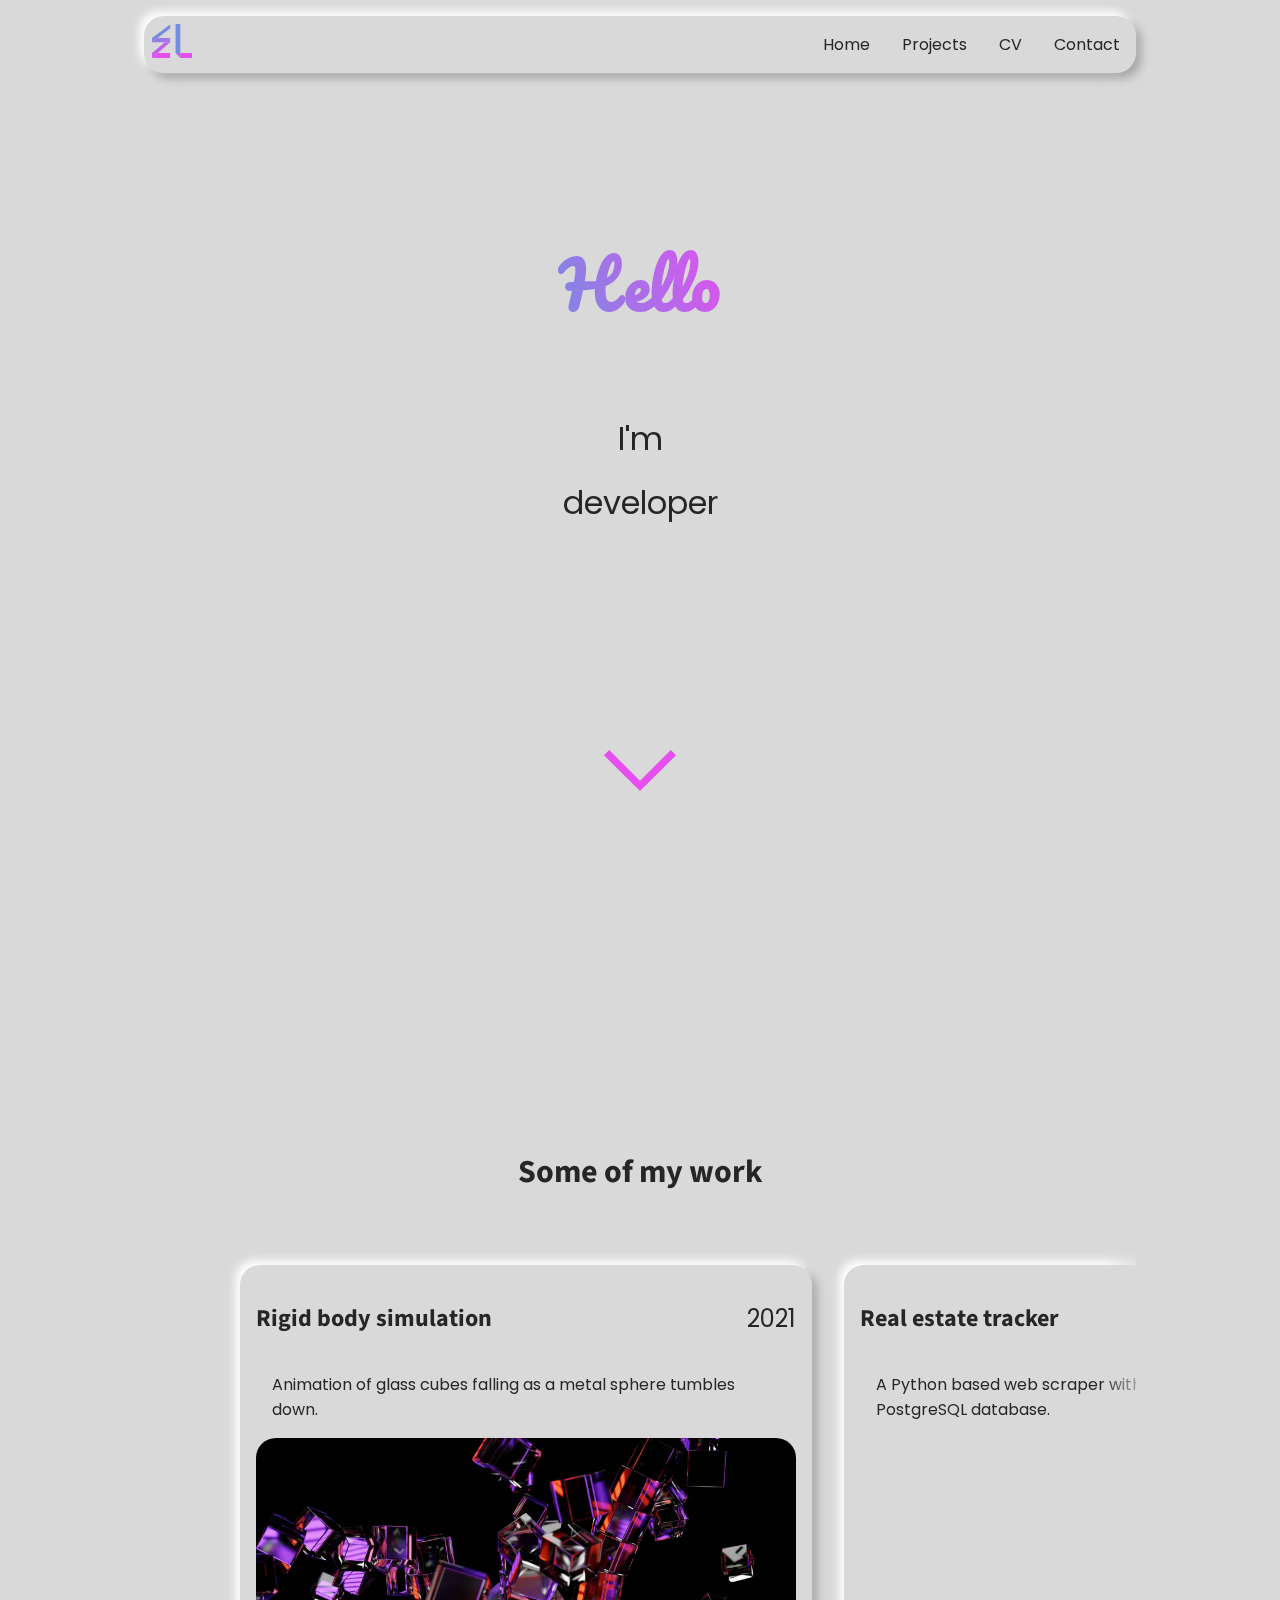
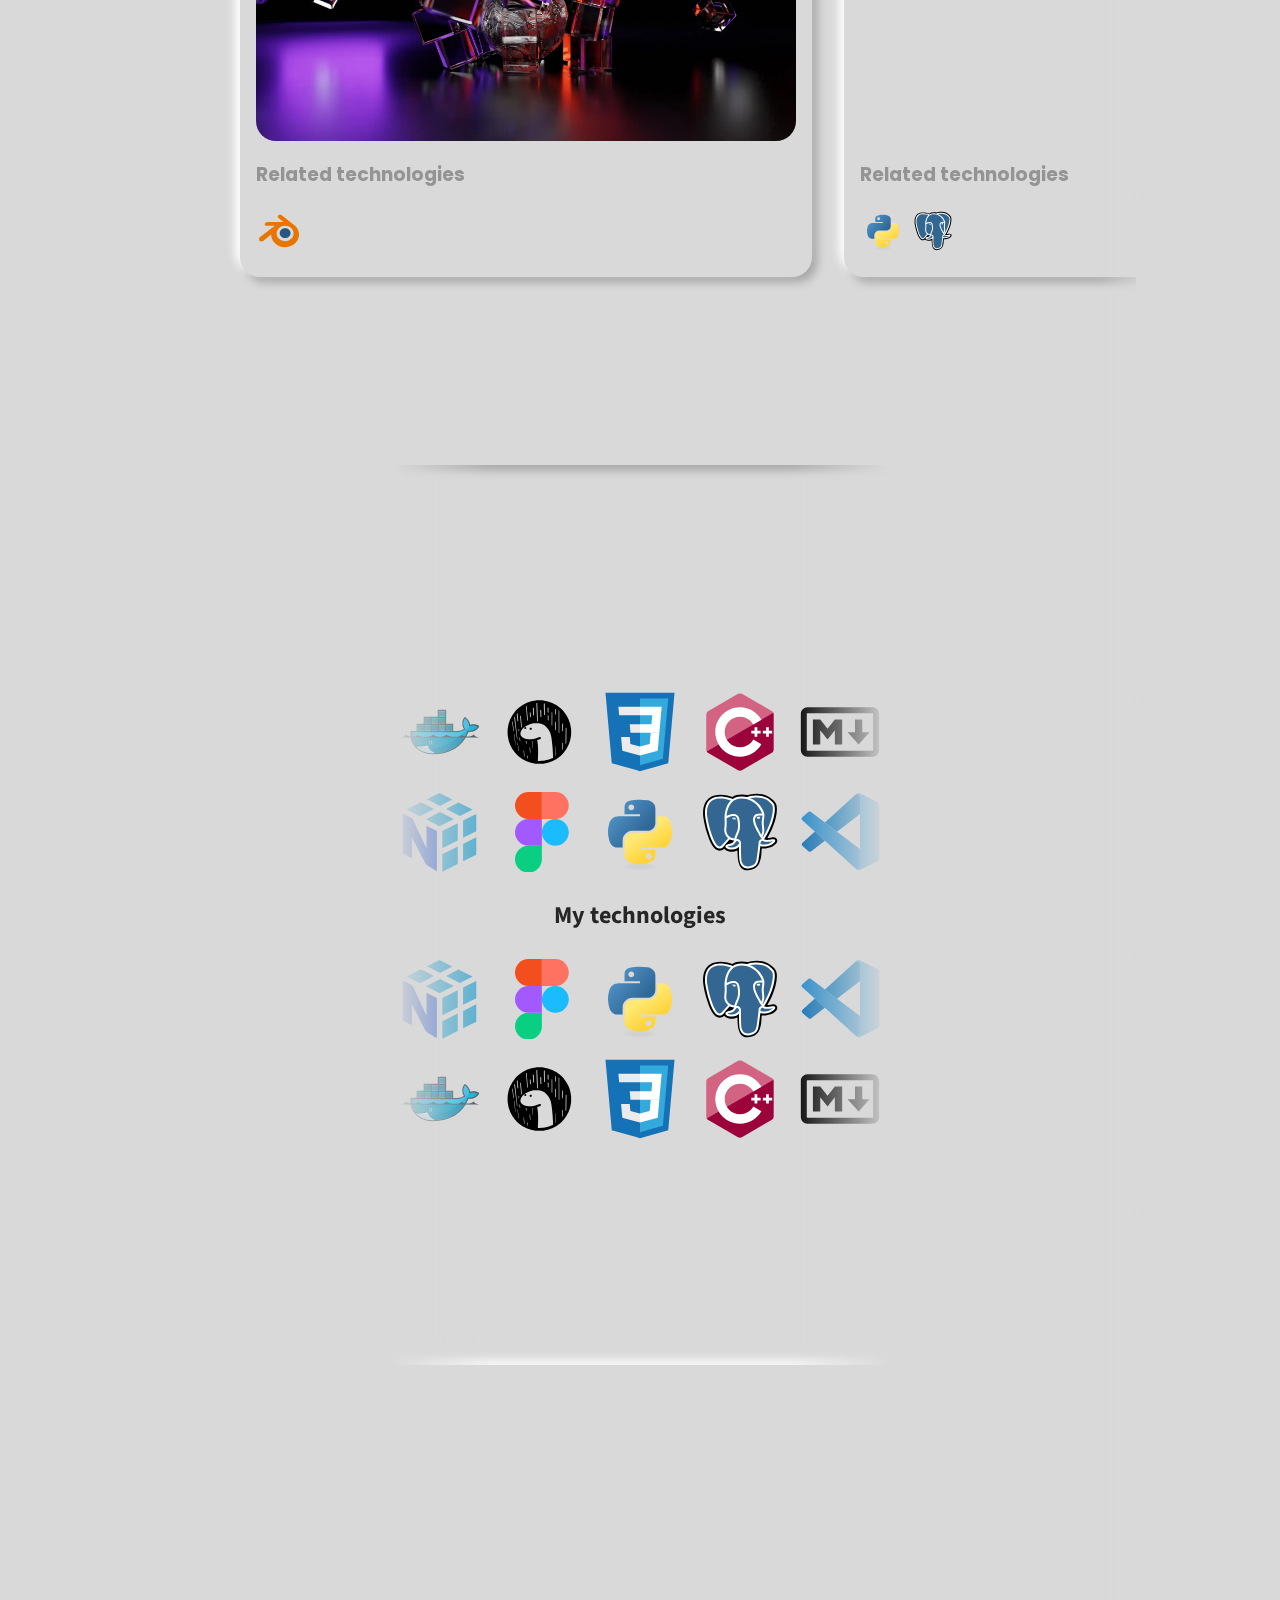
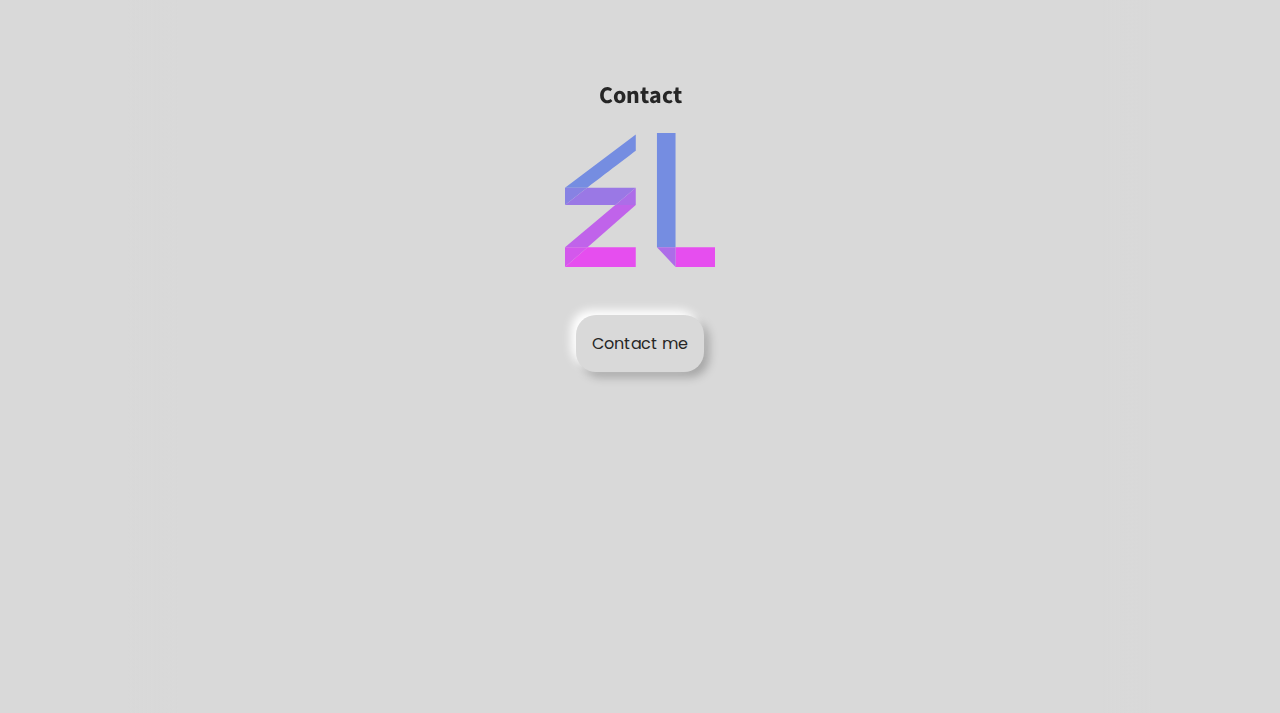
==== commit 97834f19: "Fix front page project reel" ====
--- a/index.html
+++ b/index.html
@@ -39,7 +39,7 @@
 			</header>
 			<main>
 				<section class="landing-screen">
-					<h1 class="script">Hello</h1>
+					<h1 class="script" id="welcome">Hello</h1>
 					<p class="me">I'm</p>
 					<div class="tagline-wrapper">
 						<ul>
@@ -68,7 +68,10 @@
 				<section class="projects" id="projects">
 					<h1>Some of my work</h1>
 					<div class="card-container">
-						<a class="card" href="projects.html#rigid-body">
+						<a
+							class="card carousel image"
+							href="projects.html#rigid-body"
+						>
 							<div class="card-header">
 								<h2 class="project-header">
 									Rigid body simulation
@@ -98,7 +101,7 @@
 							</div>
 						</a>
 
-						<a class="card" href="projects.html#asunnot">
+						<a class="card carousel" href="projects.html#asunnot">
 							<div class="card-header">
 								<h2 class="project-header">
 									Real estate tracker
--- a/styles/main.css
+++ b/styles/main.css
@@ -94,12 +94,8 @@
 	width: 40px;
 }
 
-main {
-	padding: 1rem;
-}
-
 .script {
-	font-size: 4rem;
+	font-size: 2rem;
 	font-family: "Pacifico", sans-serif;
 	background: linear-gradient(
 		245.05deg,
@@ -170,8 +166,9 @@
 
 .card-header {
 	display: flex;
+	flex-direction: column;
 	justify-content: space-between;
-	align-items: center;
+	align-items: left;
 }
 
 .card a {
@@ -203,6 +200,16 @@
 	filter: brightness(var(--img-brightness));
 }
 
+.project-img {
+	width: 100%;
+	border-radius: var(--border-radius);
+}
+
+main p,
+main h1 {
+	padding: 0 1rem;
+}
+
 @media only screen and (min-width: 800px) {
 	.content {
 		width: 80%;
@@ -227,4 +234,18 @@
 	header {
 		display: flex;
 	}
-}
+
+	.script {
+		font-size: 4rem;
+	}
+
+	main {
+		padding: 1rem;
+	}
+
+	.card-header {
+		flex-direction: row;
+		justify-content: space-between;
+		align-items: center;
+	}
+}
--- a/styles/style.css
+++ b/styles/style.css
@@ -12,6 +12,10 @@
 section {
 	margin: 1rem 0 1rem 0;
 	min-height: 100vh;
+}
+
+#welcome {
+	font-size: 4rem;
 }
 
 .landing-screen {
@@ -84,28 +88,16 @@
 
 .card-container {
 	display: flex;
-	align-items: center;
 	overflow-x: scroll;
+	padding: 2.5rem 0;
 }
 
 .card-container::-webkit-scrollbar {
 	display: none;
 }
 
-.card {
-	min-height: 60vh;
-	min-width: 60vw;
-}
-
-.project-img {
-	width: 100%;
-	border-radius: var(--border-radius);
-}
-
-.related-tech-logo {
-	width: 40px;
-	margin: 3px;
-	filter: brightness(var(--img-brightness));
+.image {
+	min-width: 70vw;
 }
 
 .related-tech {
@@ -113,6 +105,10 @@
 	color: var(--gray);
 }
 
+.project-link-container {
+	margin: auto;
+}
+
 .project-link {
 	background-color: var(--background-color);
 	position: relative;
@@ -122,8 +118,9 @@
 	display: flex;
 	text-align: center;
 	align-items: center;
-	width: 6rem;
-	height: 6rem;
+	justify-content: center;
+	width: 7rem;
+	height: 7rem;
 	transition: all 0.5s ease;
 }
 
@@ -339,15 +336,14 @@
 	transform: rotate(10deg);
 }
 
-@media only screen and (min-width: 460px) {
-	.card {
-		min-height: 80vh;
-		min-width: 40vw;
-	}
-}
-
 @media only screen and (min-width: 800px) {
 	.card-container {
 		padding: 2rem 5rem 2rem 5rem;
 	}
-}
+	.carousel:not(.image) {
+		min-width: 30vw;
+	}
+	.image {
+		min-width: 60vh;
+	}
+}
